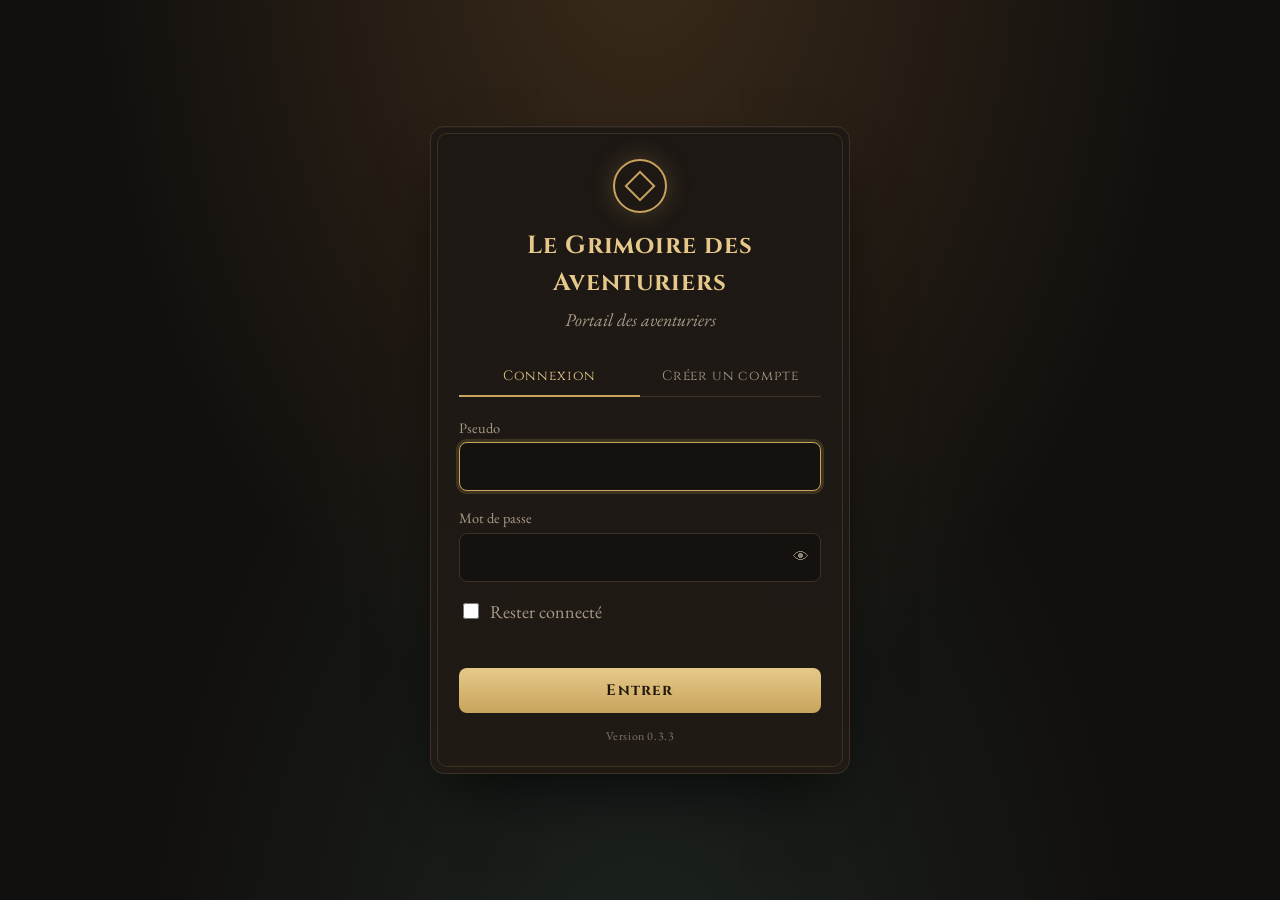
==== index.html @ 674acbd1 "Version 0.3.3 : fiche en deux colonnes (état à gauche, compétences en premier) - Colonne de gauche d" ====
<!doctype html>
<html lang="fr">
<head>
  <meta charset="utf-8">
  <meta name="viewport" content="width=device-width, initial-scale=1">
  <title>Grimoire des Aventuriers</title>
  <link rel="preconnect" href="https://fonts.googleapis.com">
  <link rel="preconnect" href="https://fonts.gstatic.com" crossorigin>
  <link href="https://fonts.googleapis.com/css2?family=Cinzel:wght@500;700&family=EB+Garamond:ital,wght@0,400;0,600;1,400&display=swap" rel="stylesheet">
  <!-- VERSION (?v=…) : à changer partout dans ce fichier à chaque mise à jour
       (Ctrl+H « Remplacer tout ») pour forcer les navigateurs à recharger. -->
  <link rel="stylesheet" href="css/base.css?v=0.3.3">
  <link rel="stylesheet" href="css/accueil.css?v=0.3.3">
  <link rel="stylesheet" href="css/espace.css?v=0.3.3">
  <link rel="stylesheet" href="css/jdr.css?v=0.3.3">
  <link rel="stylesheet" href="css/donnees-rp.css?v=0.3.3">
  <link rel="stylesheet" href="css/fiche.css?v=0.3.3">
  <link rel="stylesheet" href="css/portrait.css?v=0.3.3">
</head>
<body>
  <main class="scene">

    <!-- Chargement initial (vérifie si une session existe déjà) -->
    <section id="vue-chargement" class="carte carte--centre">
      <div class="sceau" aria-hidden="true"></div>
      <p class="doux">Ouverture du grimoire…</p>
    </section>

    <!-- Accueil : connexion / création de compte -->
    <section id="vue-accueil" class="carte" hidden>
      <header class="entete">
        <div class="sceau" aria-hidden="true"></div>
        <h1 id="titre-site">Le Grimoire</h1>
        <p class="sous-titre">Portail des aventuriers</p>
      </header>

      <div class="onglets" role="tablist">
        <button type="button" class="onglet actif" data-mode="connexion" role="tab" aria-selected="true">Connexion</button>
        <button type="button" class="onglet" data-mode="inscription" role="tab" aria-selected="false" id="onglet-inscription">Créer un compte</button>
      </div>

      <form id="form-auth" novalidate>
        <label class="champ">
          <span>Pseudo</span>
          <input id="pseudo" name="pseudo" type="text" autocomplete="username" maxlength="24" required spellcheck="false">
        </label>

        <label class="champ">
          <span>Mot de passe</span>
          <span class="avec-bouton">
            <input id="mdp" name="mdp" type="password" autocomplete="current-password" required>
            <button type="button" class="voir" id="voir-mdp" aria-label="Afficher le mot de passe">👁</button>
          </span>
        </label>

        <label class="champ" id="ligne-confirm" hidden>
          <span>Confirmer le mot de passe</span>
          <input id="mdp2" name="mdp2" type="password" autocomplete="new-password">
        </label>

        <fieldset class="champ" id="ligne-role" hidden>
          <legend>Je suis</legend>
          <div class="bascule">
            <label><input type="radio" name="role" value="Joueur" checked><span>Joueur</span></label>
            <label><input type="radio" name="role" value="MJ"><span>Maître du jeu</span></label>
          </div>
        </fieldset>

        <label class="case">
          <input id="rester" type="checkbox">
          <span>Rester connecté</span>
        </label>

        <p id="message" class="message" role="alert" aria-live="polite"></p>

        <button type="submit" class="bouton" id="bouton-envoyer">Entrer</button>
      </form>

      <p id="note-demo" class="note-demo" hidden>
        Mode démo : les comptes sont enregistrés seulement dans ce navigateur.
        Renseigne <code>API_URL</code> dans <code>config.js</code> pour utiliser le Google Sheet.
      </p>
      <p id="version-site" class="version-site"></p>
    </section>

    <!-- Espace personnel (à développer ensemble) -->
    <section id="vue-espace" class="carte carte--large" hidden>
      <header class="entete">
        <div class="sceau" aria-hidden="true"></div>
        <p class="sous-titre">Bienvenue,</p>
        <h1 id="nom-joueur">…</h1>
        <span id="badge-role" class="badge">Joueur</span>
      </header>
      <!-- Espace joueur : ses personnages -->
      <div id="zone-joueur" hidden>
        <div class="titre-section">
          <h2>Mes personnages</h2>
        </div>
        <ul id="liste-mes-persos" class="liste-jdr"></ul>
        <p id="etat-mes-persos" class="doux centre etat" hidden></p>

        <!-- Fiches des autres joueurs de ses JDR (lecture seule) -->
        <div id="zone-compagnons" hidden>
          <div class="titre-section">
            <h2>Compagnons d'aventure</h2>
          </div>
          <p class="doux note-compagnons">Les fiches des autres joueurs de tes JDR, en lecture seule.</p>
          <ul id="liste-compagnons" class="liste-jdr"></ul>
        </div>
      </div>

      <!-- Espace MJ : ses JDR -->
      <div id="zone-mj" hidden>
        <div class="titre-section">
          <h2>Mes JDR</h2>
          <button type="button" class="bouton-petit" id="bouton-nouveau-jdr">+ Créer un JDR</button>
        </div>

        <form id="form-jdr" class="form-jdr" hidden novalidate>
          <label class="champ">
            <span>Nom du JDR</span>
            <input id="jdr-nom" type="text" maxlength="60" required>
          </label>
          <label class="champ">
            <span>Description <em>(facultatif)</em></span>
            <textarea id="jdr-desc" rows="3" maxlength="300" placeholder="Univers, ambiance, système de jeu…"></textarea>
          </label>
          <p id="message-jdr" class="message" role="alert" aria-live="polite"></p>
          <div class="boutons">
            <button type="button" class="bouton bouton--secondaire" id="annuler-jdr">Annuler</button>
            <button type="submit" class="bouton" id="creer-jdr">Créer</button>
          </div>
        </form>

        <ul id="liste-jdr" class="liste-jdr"></ul>
        <p id="etat-jdr" class="doux centre etat" hidden></p>
      </div>

      <button type="button" class="bouton bouton--secondaire" id="bouton-deconnexion">Se déconnecter</button>
    </section>

    <!-- Page d'un JDR (MJ) -->
    <section id="vue-jdr" class="carte carte--large" hidden>
      <a href="#" class="retour">← Mes JDR</a>
      <header class="entete">
        <p class="sous-titre">Jeu de rôle</p>
        <h1 id="jdr-titre">…</h1>
        <p id="jdr-texte" class="doux jdr-texte"></p>
      </header>

      <p id="etat-jdr-page" class="doux centre etat" hidden></p>

      <nav id="menu-jdr" class="menu-jdr" aria-label="Menu du JDR">
        <button type="button" class="tuile" data-panneau="type" aria-expanded="false">
          <strong>Type de fiche perso</strong><small id="info-type">—</small>
        </button>
        <button type="button" class="tuile" data-panneau="rp" aria-expanded="false">
          <strong>Données du RP</strong><small id="info-rp">Métaux, raretés, armes, armures</small>
        </button>
        <button type="button" class="tuile" data-panneau="persos" aria-expanded="false">
          <strong>Voir les personnages</strong><small id="info-persos">—</small>
        </button>
        <button type="button" class="tuile" data-panneau="pj" aria-expanded="false">
          <strong>Ajouter un personnage joueur</strong><small>Relié au compte d'un joueur</small>
        </button>
        <button type="button" class="tuile" data-panneau="pnj" aria-expanded="false">
          <strong>Ajouter un PNJ</strong><small>Géré par le MJ</small>
        </button>
        <button type="button" class="tuile tuile--danger" data-panneau="suppr" aria-expanded="false">
          <strong>Supprimer un personnage</strong><small>Suppression définitive</small>
        </button>
      </nav>

      <div id="panneau" class="panneau" hidden></div>
    </section>

    <!-- Fiche d'un personnage (MJ du JDR ou joueur du personnage) -->
    <section id="vue-fiche" class="vue-fiche" hidden>
      <div class="barre-fiche">
        <a href="#" class="retour" id="retour-fiche">← Retour</a>
        <aside id="portrait-fiche" class="portrait-fiche" aria-label="Image du personnage" hidden></aside>
        <span id="etat-sauvegarde" class="etat-sauvegarde" aria-live="polite"></span>
        <aside id="reussite-fiche" class="reussite-fiche" aria-live="polite" hidden></aside>
      </div>
      <p id="infos-fiche" class="doux infos-fiche"></p>
      <p id="message-fiche" class="doux centre etat" hidden></p>
      <div id="cadre-fiche"></div>
      <input type="file" id="choix-image" accept="image/*" hidden>
      <div id="visionneuse" class="visionneuse" role="dialog" aria-label="Image en grand" hidden></div>
    </section>

  </main>

  <!-- Réglages (les seuls fichiers à modifier pour configurer le site) -->
  <script src="config.js?v=0.3.3"></script>
  <script src="fiches.js?v=0.3.3"></script>
  <!-- État partagé et outils -->
  <script src="js/etat.js?v=0.3.3"></script>
  <script src="js/outils/dom.js?v=0.3.3"></script>
  <script src="js/outils/chiffrement.js?v=0.3.3"></script>
  <script src="js/outils/stockage.js?v=0.3.3"></script>
  <script src="js/regles.js?v=0.3.3"></script>
  <!-- Serveur (Google Sheet via Apps Script, ou mode démo) -->
  <script src="js/serveur/api.js?v=0.3.3"></script>
  <script src="js/serveur/demo.js?v=0.3.3"></script>
  <!-- Données du RP -->
  <script src="js/donnees-rp/modele.js?v=0.3.3"></script>
  <script src="js/donnees-rp/onglets.js?v=0.3.3"></script>
  <!-- Vues -->
  <script src="js/navigation.js?v=0.3.3"></script>
  <script src="js/vues/accueil.js?v=0.3.3"></script>
  <script src="js/vues/espace.js?v=0.3.3"></script>
  <script src="js/vues/espace-joueur.js?v=0.3.3"></script>
  <script src="js/vues/espace-mj.js?v=0.3.3"></script>
  <!-- Page d'un JDR -->
  <script src="js/vues/jdr/page.js?v=0.3.3"></script>
  <script src="js/vues/jdr/panneaux.js?v=0.3.3"></script>
  <script src="js/vues/jdr/panneau-type.js?v=0.3.3"></script>
  <script src="js/vues/jdr/panneau-donnees-rp.js?v=0.3.3"></script>
  <script src="js/vues/jdr/panneau-persos.js?v=0.3.3"></script>
  <script src="js/vues/jdr/panneau-ajout.js?v=0.3.3"></script>
  <!-- Fiche d'un personnage -->
  <script src="js/vues/fiche/ouverture.js?v=0.3.3"></script>
  <script src="js/vues/fiche/reussite.js?v=0.3.3"></script>
  <script src="js/vues/fiche/sauvegarde.js?v=0.3.3"></script>
  <script src="js/vues/fiche/echanges.js?v=0.3.3"></script>
  <script src="js/vues/fiche/actualisation.js?v=0.3.3"></script>
  <script src="js/vues/fiche/portrait.js?v=0.3.3"></script>
  <!-- Démarrage : toujours en dernier -->
  <script src="js/demarrage.js?v=0.3.3"></script>
</body>
</html>
---- css/base.css ----
/* ─────────────────────────────────────────────────────────────
   Base : couleurs, mise en page, cartes, champs, boutons communs
   Chargé en premier ; les autres fichiers ne font que compléter.
   ───────────────────────────────────────────────────────────── */

:root {
  --fond: #12100e;
  --fond-2: #1d1814;
  --carte: #201a15;
  --bord: #3d3127;
  --or: #c9a45c;
  --or-clair: #e6c98a;
  --texte: #ece2cf;
  --doux: #a89a88;
  --erreur: #e58a6f;
  --ok: #9cc78a;
  --rayon: 14px;
}

* { box-sizing: border-box; }

html, body { margin: 0; min-height: 100%; }

body {
  background:
    radial-gradient(ellipse at 50% -10%, #3a2a1a 0%, transparent 60%),
    radial-gradient(ellipse at 50% 120%, #1c2420 0%, transparent 55%),
    var(--fond);
  color: var(--texte);
  font-family: "EB Garamond", Georgia, serif;
  font-size: 18px;
  line-height: 1.5;
}

[hidden] { display: none !important; }

.scene {
  min-height: 100vh;
  display: grid;
  place-items: center;
  padding: 32px 16px;
}

.carte {
  width: 100%;
  max-width: 420px;
  background: linear-gradient(180deg, var(--fond-2), var(--carte));
  border: 1px solid var(--bord);
  border-radius: var(--rayon);
  padding: 32px 28px 28px;
  box-shadow: 0 30px 60px -20px rgba(0,0,0,.7), inset 0 1px 0 rgba(255,255,255,.04);
  position: relative;
  animation: apparition .45s ease-out;
}
.carte::before {               /* fin liseré doré intérieur */
  content: "";
  position: absolute; inset: 6px;
  border: 1px solid rgba(201,164,92,.18);
  border-radius: calc(var(--rayon) - 4px);
  pointer-events: none;
}
.carte--centre { text-align: center; }

@keyframes apparition { from { opacity: 0; transform: translateY(8px); } to { opacity: 1; transform: none; } }

.entete { text-align: center; margin-bottom: 24px; }

.sceau {
  width: 54px; height: 54px; margin: 0 auto 14px;
  border-radius: 50%;
  border: 2px solid var(--or);
  position: relative;
  box-shadow: 0 0 24px rgba(201,164,92,.25);
}
.sceau::after {                /* losange central */
  content: "";
  position: absolute; inset: 14px;
  border: 2px solid var(--or);
  transform: rotate(45deg);
}

h1 {
  font-family: "Cinzel", serif;
  font-weight: 700;
  font-size: 1.55rem;
  letter-spacing: .04em;
  margin: 0;
  color: var(--or-clair);
}
.sous-titre {
  margin: 4px 0 0;
  font-style: italic;
  color: var(--doux);
}

.champ { display: block; margin-bottom: 16px; }
.champ > span:first-child {
  display: block;
  font-size: .9rem;
  color: var(--doux);
  margin-bottom: 4px;
}

input[type="text"], input[type="password"], input[type="number"], textarea, select {
  width: 100%;
  background: #15110e;
  border: 1px solid var(--bord);
  border-radius: 8px;
  color: var(--texte);
  font: inherit;
  padding: 10px 12px;
  transition: border-color .15s, box-shadow .15s;
}
textarea { resize: vertical; min-height: 70px; }
input:focus, textarea:focus {
  outline: none;
  border-color: var(--or);
  box-shadow: 0 0 0 3px rgba(201,164,92,.18);
}

.message {
  min-height: 1.5em;
  margin: 6px 0 12px;
  font-size: .95rem;
  text-align: center;
}
.message.erreur { color: var(--erreur); }
.message.ok { color: var(--ok); }

.bouton {
  width: 100%;
  background: linear-gradient(180deg, var(--or-clair), var(--or));
  color: #22180c;
  border: 0;
  border-radius: 8px;
  font-family: "Cinzel", serif;
  font-weight: 700;
  font-size: .95rem;
  letter-spacing: .08em;
  padding: 12px;
  cursor: pointer;
  transition: filter .15s, transform .05s;
}
.bouton:hover { filter: brightness(1.07); }
.bouton:active { transform: translateY(1px); }
.bouton:disabled { filter: grayscale(.6) brightness(.8); cursor: wait; }
.bouton--secondaire {
  background: none;
  color: var(--or-clair);
  border: 1px solid var(--or);
  margin-top: 20px;
}

.badge {
  display: inline-block;
  margin-top: 10px;
  font-family: "Cinzel", serif;
  font-size: .72rem;
  letter-spacing: .12em;
  text-transform: uppercase;
  padding: 3px 12px;
  border-radius: 999px;
  border: 1px solid var(--bord);
  color: var(--doux);
}
.badge.mj { border-color: var(--or); color: var(--or-clair); background: rgba(201,164,92,.1); }

h2 {
  font-family: "Cinzel", serif;
  font-size: 1.05rem;
  letter-spacing: .05em;
  color: var(--or-clair);
  margin: 0;
}

.bouton-petit {
  background: none;
  border: 1px solid var(--or);
  color: var(--or-clair);
  border-radius: 999px;
  padding: 5px 14px;
  font-family: "Cinzel", serif;
  font-size: .78rem;
  letter-spacing: .05em;
  cursor: pointer;
}
.bouton-petit:hover { background: rgba(201,164,92,.12); }
.bouton-petit[hidden] { display: none; }

.champ em { opacity: .75; }
.boutons { display: grid; grid-template-columns: 1fr 1fr; gap: 10px; }
.boutons .bouton--secondaire { margin-top: 0; }

.etat { font-style: italic; margin: 8px 0; }

.retour {
  display: inline-block;
  color: var(--doux);
  text-decoration: none;
  font-size: .95rem;
  margin-bottom: 6px;
}
.retour:hover { color: var(--or-clair); }

select { appearance: none; cursor: pointer;
  background-image: linear-gradient(45deg, transparent 50%, var(--or) 50%), linear-gradient(135deg, var(--or) 50%, transparent 50%);
  background-position: calc(100% - 18px) 55%, calc(100% - 13px) 55%;
  background-size: 5px 5px; background-repeat: no-repeat;
  padding-right: 36px;
}
select:disabled { opacity: .6; cursor: default; }
option { background: #15110e; color: var(--texte); }

.message.attente { color: var(--or-clair); }

.doux { color: var(--doux); }
.centre { text-align: center; }

code { font-size: .85em; color: var(--or-clair); }

@media (max-width: 420px) {
  .carte { padding: 26px 18px 22px; }
}
---- css/accueil.css ----
/* ─────────────────────────────────────────────────────────────
   Accueil : onglets Connexion / Créer un compte, formulaire
   ───────────────────────────────────────────────────────────── */

.onglets {
  display: grid;
  grid-template-columns: 1fr 1fr;
  border-bottom: 1px solid var(--bord);
  margin-bottom: 20px;
}
.onglet {
  background: none;
  border: 0;
  border-bottom: 2px solid transparent;
  color: var(--doux);
  font-family: "Cinzel", serif;
  font-size: .85rem;
  letter-spacing: .06em;
  padding: 10px 4px;
  cursor: pointer;
  margin-bottom: -1px;
}
.onglet:hover { color: var(--texte); }
.onglet.actif { color: var(--or-clair); border-bottom-color: var(--or); }
.onglets.seul { grid-template-columns: 1fr; }

fieldset.champ { border: 0; padding: 0; margin: 0 0 16px; min-width: 0; }
fieldset.champ legend {
  font-size: .9rem;
  color: var(--doux);
  margin-bottom: 4px;
  padding: 0;
}
.bascule {
  display: grid;
  grid-template-columns: 1fr 1fr;
  border: 1px solid var(--bord);
  border-radius: 8px;
  overflow: hidden;
  background: #15110e;
}
.bascule label { position: relative; cursor: pointer; }
.bascule input { position: absolute; opacity: 0; pointer-events: none; }
.bascule span {
  display: block;
  text-align: center;
  padding: 9px 6px;
  font-family: "Cinzel", serif;
  font-size: .82rem;
  letter-spacing: .05em;
  color: var(--doux);
  transition: background .15s, color .15s;
}
.bascule label + label span { border-left: 1px solid var(--bord); }
.bascule label:hover span { color: var(--texte); }
.bascule input:checked + span { background: rgba(201,164,92,.16); color: var(--or-clair); }
.bascule input:focus-visible + span { box-shadow: inset 0 0 0 2px var(--or); }

.avec-bouton { position: relative; display: block; }
.avec-bouton input { padding-right: 44px; }
.voir {
  position: absolute; right: 6px; top: 50%; transform: translateY(-50%);
  background: none; border: 0; cursor: pointer;
  font-size: 1rem; opacity: .55; padding: 6px;
  color: var(--texte);
}
.voir:hover, .voir.actif { opacity: 1; }

.case {
  display: flex; align-items: center; gap: 8px;
  color: var(--doux);
  margin: 4px 0 8px;
  cursor: pointer;
  user-select: none;
}
.case input { accent-color: var(--or); width: 16px; height: 16px; }

.note-demo {
  margin: 20px 0 0;
  font-size: .82rem;
  color: var(--doux);
  text-align: center;
  border-top: 1px dashed var(--bord);
  padding-top: 14px;
}

/* Numéro de version, discret sous la carte d'accueil */
.version-site { margin: 14px 0 0; text-align: center; font-size: .75rem; color: var(--doux); opacity: .7; letter-spacing: .05em; }
---- css/espace.css ----
/* ─────────────────────────────────────────────────────────────
   Espace perso : listes « Mes JDR » et « Mes personnages »
   ───────────────────────────────────────────────────────────── */

.carte--large { max-width: 600px; }

.titre-section {
  display: flex; align-items: center; justify-content: space-between;
  flex-wrap: wrap; gap: 10px;
  border-top: 1px solid var(--bord);
  padding-top: 20px;
  margin: 4px 0 14px;
}

.form-jdr {
  background: #17130f;
  border: 1px solid var(--bord);
  border-radius: 10px;
  padding: 16px;
  margin-bottom: 16px;
}

.liste-jdr { list-style: none; margin: 0; padding: 0; display: grid; gap: 10px; }
.jdr {
  border: 1px solid var(--bord);
  border-left: 3px solid var(--or);
  border-radius: 8px;
  padding: 12px 14px;
  background: rgba(255,255,255,.015);
  animation: apparition .3s ease-out;
}
.jdr h3 {
  font-family: "Cinzel", serif;
  font-size: .98rem;
  margin: 0 0 2px;
  color: var(--texte);
  overflow-wrap: anywhere;
}
.jdr p { margin: 0; color: var(--doux); font-size: .95rem; white-space: pre-line; overflow-wrap: anywhere; }
.jdr .date { font-size: .8rem; opacity: .75; margin-top: 6px; }

a.jdr {
  display: block;
  color: inherit;
  text-decoration: none;
  transition: border-color .15s, background .15s, transform .1s;
}
a.jdr:hover { background: rgba(201,164,92,.07); border-color: var(--or); }
a.jdr:active { transform: translateY(1px); }
a.jdr:focus-visible { outline: 2px solid var(--or); outline-offset: 2px; }

/* Compagnons d'aventure (fiches des autres joueurs) */
#zone-compagnons { margin-top: 24px; }
.note-compagnons { margin: -6px 0 12px; font-size: .92rem; font-style: italic; }
a.jdr.compagnon { border-left-color: var(--bord); }
---- css/jdr.css ----
/* ─────────────────────────────────────────────────────────────
   Page d'un JDR : menu en tuiles, panneaux, personnages
   ───────────────────────────────────────────────────────────── */

.jdr-texte { margin: 8px 0 0; white-space: pre-line; overflow-wrap: anywhere; }

.menu-jdr {
  display: grid;
  grid-template-columns: 1fr 1fr;
  gap: 10px;
  border-top: 1px solid var(--bord);
  padding-top: 20px;
}
.tuile {
  text-align: left;
  background: #17130f;
  border: 1px solid var(--bord);
  border-radius: 10px;
  padding: 12px 14px;
  color: var(--texte);
  font: inherit;
  cursor: pointer;
  transition: border-color .15s, background .15s;
}
.tuile strong {
  display: block;
  font-family: "Cinzel", serif;
  font-size: .86rem;
  letter-spacing: .03em;
  color: var(--or-clair);
  margin-bottom: 2px;
}
.tuile small { display: block; color: var(--doux); font-size: .88rem; }
.tuile:hover { border-color: var(--or); }
.tuile.active { border-color: var(--or); background: rgba(201,164,92,.12); }
.tuile:disabled { opacity: .5; cursor: default; }
.tuile--danger strong { color: var(--erreur); }
.tuile--danger:hover, .tuile--danger.active { border-color: var(--erreur); background: rgba(229,138,111,.08); }

.panneau {
  margin-top: 16px;
  background: #17130f;
  border: 1px solid var(--bord);
  border-radius: 10px;
  padding: 16px;
  animation: apparition .25s ease-out;
}
.panneau > h2 { margin-bottom: 14px; }
.panneau .bouton { margin-top: 4px; }

.groupe + .groupe { margin-top: 16px; }
.groupe h3 {
  font-family: "Cinzel", serif;
  font-size: .8rem;
  letter-spacing: .1em;
  text-transform: uppercase;
  color: var(--doux);
  margin: 0 0 8px;
}
.liste-persos { list-style: none; margin: 0; padding: 0; display: grid; gap: 8px; }
.perso {
  display: flex; align-items: center; justify-content: space-between; gap: 12px;
  border: 1px solid var(--bord);
  border-radius: 8px;
  padding: 10px 12px;
}
.perso-txt { min-width: 0; }
.perso strong { display: block; overflow-wrap: anywhere; }
.perso small { color: var(--doux); }
.perso p { margin: 4px 0 0; color: var(--doux); font-size: .92rem; white-space: pre-line; overflow-wrap: anywhere; }

.bouton-suppr {
  flex-shrink: 0;
  background: none;
  border: 1px solid var(--bord);
  color: var(--erreur);
  border-radius: 999px;
  padding: 5px 12px;
  font: inherit;
  font-size: .85rem;
  cursor: pointer;
  transition: background .15s, border-color .15s;
}
.bouton-suppr:hover { border-color: var(--erreur); }
.bouton-suppr.arme { background: var(--erreur); border-color: var(--erreur); color: #22180c; font-weight: 600; }

.choix-fiches { display: grid; gap: 8px; }
.choix-fiche {
  display: flex; gap: 10px; align-items: flex-start;
  border: 1px solid var(--bord);
  border-radius: 8px;
  padding: 10px 12px;
  cursor: pointer;
}
.choix-fiche:hover { border-color: var(--or); }
.choix-fiche:has(input:checked) { border-color: var(--or); background: rgba(201,164,92,.1); }
.choix-fiche input { accent-color: var(--or); margin-top: 5px; }
.choix-fiche strong { display: block; }
.choix-fiche small { color: var(--doux); }

@media (max-width: 520px) {
  .menu-jdr { grid-template-columns: 1fr; }
}

/* Bouton « Fiche » dans la liste des personnages */
.bouton-fiche {
  flex-shrink: 0;
  border: 1px solid var(--or);
  color: var(--or-clair);
  border-radius: 999px;
  padding: 5px 14px;
  font-size: .85rem;
  text-decoration: none;
  transition: background .15s;
}
.bouton-fiche:hover { background: rgba(201,164,92,.12); }
.perso small.vierge { font-style: italic; opacity: .8; }
---- css/donnees-rp.css ----
/* ─────────────────────────────────────────────────────────────
   Panneau « Données du RP » : éditeur des listes du MJ
   ───────────────────────────────────────────────────────────── */

.panneau:has(.univers) { padding: 16px 12px; }
.note-rp { margin: -6px 0 12px; font-size: .92rem; font-style: italic; }
.sous-onglets {
  display: flex; flex-wrap: wrap; gap: 6px;
  margin-bottom: 14px;
}
.sous-onglet {
  background: none;
  border: 1px solid var(--bord);
  border-radius: 999px;
  color: var(--doux);
  font: inherit;
  font-size: .88rem;
  padding: 4px 12px;
  cursor: pointer;
}
.sous-onglet:hover { color: var(--texte); border-color: var(--or); }
.sous-onglet.actif { color: #22180c; background: var(--or); border-color: var(--or); font-weight: 600; }
.liste-rp { display: grid; gap: 10px; margin-bottom: 12px; }
.carte-rp {
  position: relative;
  border: 1px solid var(--bord);
  border-radius: 8px;
  padding: 12px 40px 12px 12px;
  background: rgba(255,255,255,.015);
}
.champs-rp {
  display: grid;
  grid-template-columns: repeat(auto-fill, minmax(140px, 1fr));
  gap: 10px;
}
.champ-rp { display: grid; gap: 3px; min-width: 0; }
.champ-rp.champ-large, .pieces-rp { grid-column: 1 / -1; }
.label-rp { font-size: .78rem; color: var(--doux); letter-spacing: .02em; }
.champ-rp input, .champ-rp select, .champ-rp textarea, .pieces-rp input {
  padding: 6px 9px;
  font-size: .95rem;
}
.champ-rp textarea { min-height: 52px; }
.case-rp { display: flex; align-items: center; gap: 8px; align-self: end; padding-bottom: 6px; cursor: pointer; color: var(--doux); }
.case-rp input { accent-color: var(--or); width: 16px; height: 16px; }
.grille-pieces {
  display: grid;
  grid-template-columns: repeat(auto-fill, minmax(110px, 1fr));
  gap: 8px;
  margin-top: 3px;
}
.grille-pieces label { display: grid; gap: 2px; font-size: .88rem; }
.forme-rp { grid-column: 1 / -1; border-top: 1px dashed var(--bord); padding-top: 8px; }
.forme-rp > .case-rp { padding-bottom: 0; }
.sous-forme { margin-top: 8px; padding-left: 12px; border-left: 2px solid var(--bord); }
.sous-forme[hidden] { display: none; }
.resume-rp { margin: 10px 0 0; font-size: .9rem; color: var(--or-clair); }
.retirer-rp {
  position: absolute; top: 8px; right: 8px;
  background: none; border: 0; cursor: pointer;
  color: var(--doux); font-size: 1rem; padding: 4px 6px; border-radius: 6px;
}
.retirer-rp:hover { color: var(--erreur); background: rgba(229,138,111,.1); }
.pied-rp {
  position: sticky; bottom: 0;
  display: grid; grid-template-columns: 1fr 1fr; gap: 10px;
  padding-top: 10px;
  background: linear-gradient(transparent, #17130f 30%);
}
.pied-rp .bouton--secondaire { margin-top: 0; }
.pied-rp .message { grid-column: 1 / -1; margin: 0; }

.grille-pieces .case-rp { display: flex; align-self: auto; padding: 4px 0; color: var(--texte); }
---- css/fiche.css ----
/* ─────────────────────────────────────────────────────────────
   Page fiche : barre du haut, cadre de la fiche, cadre « Réussite »
   ───────────────────────────────────────────────────────────── */

.vue-fiche {
  width: 100%;
  max-width: 820px;
  align-self: start;
  animation: apparition .3s ease-out;
}
/* Grand écran : la fiche a sa colonne « état » à gauche (1064 px en tout) ;
   une place de 170 px est gardée à droite pour le cadre Réussite. */
@media (min-width: 1280px) {
  .vue-fiche { max-width: 1234px; padding-right: 170px; box-sizing: border-box; }
}
.barre-fiche {
  display: flex; align-items: center; justify-content: space-between; gap: 12px;
  position: sticky; top: 0; z-index: 2;
  padding: 10px 4px;
  background: linear-gradient(var(--fond) 70%, transparent);
}
.barre-fiche .retour { margin: 0; }
.etat-sauvegarde { font-size: .9rem; color: var(--doux); }
.etat-sauvegarde.ok { color: var(--ok); }
.etat-sauvegarde.erreur { color: var(--erreur); }
.infos-fiche { margin: 0 4px 4px; font-style: italic; }
#cadre-fiche iframe {
  display: block;
  width: 100%;
  min-height: 400px;
  border: 0;
  background: transparent;
}

/* Réussite des d6 — toujours visible.
   PC : dans la marge libre à droite de la fiche, en haut.
   Téléphone / écran étroit : bandeau en haut, dans la barre collante. */
.reussite-fiche {
  position: fixed; z-index: 6;
  top: 64px;
  left: min(calc(50% + 467px), calc(100% - 150px - 8px));   /* dans la place gardée à droite : jamais par-dessus la fiche */
  max-height: calc(100vh - 80px); overflow-y: auto;
  width: 150px;
  text-align: center;
  background: linear-gradient(180deg, var(--fond-2), var(--carte));
  border: 1px solid var(--or);
  border-radius: 12px;
  padding: 12px 10px;
  box-shadow: 0 14px 30px -12px rgba(0,0,0,.7);
}
.reussite-fiche .titre { font-family: "Cinzel", serif; font-size: .72rem; letter-spacing: .12em; text-transform: uppercase; color: var(--doux); }
.reussite-fiche .valeur { font-family: "Cinzel", serif; font-size: 2.3rem; font-weight: 700; line-height: 1.1; color: var(--or-clair); }
.reussite-fiche .valeur.mieux { color: var(--ok); }
.reussite-fiche .valeur.pire { color: var(--erreur); }
.reussite-fiche .fatigue { margin-top: 4px; font-size: .78rem; font-weight: 600; color: var(--erreur); }
.reussite-fiche .sous { font-size: .78rem; color: var(--doux); }
.reussite-fiche .effet { margin-top: 6px; font-size: .78rem; font-weight: 600; color: #e0b24a; }
.reussite-fiche .dons { margin-top: 6px; font-size: .78rem; font-weight: 600; color: var(--ok); }
.reussite-fiche .faces { display: grid; grid-template-columns: repeat(6, 1fr); gap: 3px; margin: 8px 0 6px; }
.reussite-fiche .face {
  aspect-ratio: 1; display: flex; align-items: center; justify-content: center; min-width: 0;
  font-size: .68rem; font-weight: 600; border: 1px solid var(--bord); border-radius: 4px; color: var(--doux);
}
.reussite-fiche .face.ok { background: var(--ok); border-color: var(--ok); color: #1d1814; }
.reussite-fiche .chance { font-size: .9rem; color: var(--doux); }
.reussite-fiche .chance b { color: var(--texte); font-size: 1.05rem; }
/* Jet du sort en préparation (gestionnaire de mana de la fiche) */
.reussite-fiche .sort { margin-top: 8px; padding-top: 7px; border-top: 1px dashed var(--bord); }
.reussite-fiche .sort .titre { font-size: .62rem; }
.reussite-fiche .sort .jet { font-size: 1.2rem; font-weight: 700; color: #7fb0ee; line-height: 1.2; overflow-wrap: anywhere; }
.reussite-fiche .sort .mult { font-size: .7rem; font-weight: 600; color: var(--doux); }
.reussite-fiche .sort .stats { display: flex; justify-content: space-between; gap: 4px; margin-top: 4px; font-variant-numeric: tabular-nums; }
.reussite-fiche .sort .stats span { display: flex; flex-direction: column; min-width: 0; }
.reussite-fiche .sort .stats small { font-size: .6rem; color: var(--doux); text-transform: uppercase; letter-spacing: .04em; }
.reussite-fiche .sort .stats b { font-size: .82rem; overflow-wrap: anywhere; }
.reussite-fiche .sort .stats .moy b { color: #7fb0ee; }

@media (max-width: 1279px) {
  .barre-fiche { flex-wrap: wrap; row-gap: 6px; background: var(--fond); box-shadow: 0 8px 14px -10px rgba(0,0,0,.8); }
  .reussite-fiche {
    position: static; order: 3; flex-basis: 100%;
    width: auto; box-shadow: none; border-radius: 10px;
    display: flex; flex-wrap: wrap; align-items: center; justify-content: center; column-gap: 12px; row-gap: 2px;
    padding: 6px 12px;
  }
  .reussite-fiche .valeur { font-size: 1.5rem; }
  .reussite-fiche .sous.neutre, .reussite-fiche .faces { display: none; }
  .reussite-fiche .effet, .reussite-fiche .fatigue, .reussite-fiche .dons { margin-top: 0; }
  .reussite-fiche { position: relative; top: auto; left: auto; z-index: 6; max-height: none; overflow: visible; }
  /* Le jet du sort flotte sous la barre, par-dessus la fiche : la barre garde sa hauteur, la fiche ne bouge pas */
  .reussite-fiche .sort {
    position: absolute; top: calc(100% + 4px); left: 0; right: 0; margin: 0; padding: 6px 12px;
    background: linear-gradient(180deg, var(--fond-2), var(--carte)); border: 1px solid #7fb0ee; border-radius: 10px;
    box-shadow: 0 14px 30px -12px rgba(0,0,0,.8);
    display: flex; flex-wrap: wrap; align-items: baseline; justify-content: center; column-gap: 10px;
  }
  .reussite-fiche .sort .jet { font-size: 1.05rem; }
  .reussite-fiche .sort .stats { margin-top: 0; gap: 10px; }
  .reussite-fiche .sort .stats span { flex-direction: row; gap: 4px; align-items: baseline; }
}

/* Fiche d'un autre joueur (lecture seule) */
.etat-sauvegarde.lecture { color: var(--doux); font-style: italic; }
---- css/portrait.css ----
/* Image du personnage, sans jamais décaler la fiche.
   Grand écran (≥ 1280 px) : c'est la fiche qui l'affiche en haut de sa colonne de gauche
   (fiches/nardin/js/affichage/portrait.js) ; ce cadre-ci est caché.
   Écran plus étroit : petite vignette ronde dans la barre du haut (un clic l'ouvre en grand). */
@media (min-width: 1280px) { .portrait-fiche { display: none !important; } }
.portrait-fiche {
  position: fixed; z-index: 6;
  top: 64px;
  right: calc(50% + 410px + 20px);
  width: min(260px, calc(50% - 438px));
  max-height: calc(100vh - 80px); overflow-y: auto;
  background: linear-gradient(180deg, var(--fond-2), var(--carte));
  border: 1px solid var(--or);
  border-radius: 12px;
  padding: 8px;
  box-shadow: 0 14px 30px -12px rgba(0,0,0,.7);
  text-align: center;
}
.portrait-fiche[hidden] { display: none; }

.portrait-image { display: block; width: 100%; padding: 0; border: 0; background: none; cursor: zoom-in; }
.portrait-image img {
  display: block; width: 100%; height: auto; max-height: calc(100vh - 170px);
  object-fit: contain; border-radius: 8px;
}
.portrait-ajout {
  width: 100%; aspect-ratio: 3 / 4;
  display: flex; flex-direction: column; align-items: center; justify-content: center; gap: 6px;
  background: rgba(201,164,92,.05); color: var(--doux); cursor: pointer;
  border: 1px dashed var(--or); border-radius: 8px;
  font: inherit; font-size: .85rem;
}
.portrait-ajout .plus { font-family: "Cinzel", serif; font-size: 2rem; line-height: 1; color: var(--or-clair); }
.portrait-ajout:hover { background: rgba(201,164,92,.12); color: var(--texte); }
.portrait-attente {
  width: 100%; aspect-ratio: 3 / 4; display: flex; align-items: center; justify-content: center;
  border-radius: 8px; background: rgba(255,255,255,.03); color: var(--doux); font-size: .8rem; font-style: italic;
}
.portrait-etat { margin: 6px 0 0; font-size: .75rem; color: var(--doux); }
.portrait-etat.erreur { color: var(--erreur); }
.portrait-boutons { display: flex; justify-content: center; gap: 12px; margin-top: 6px; }
.lien-image {
  background: none; border: 0; padding: 2px 0; cursor: pointer; font: inherit; font-size: .78rem;
  color: var(--doux); text-decoration: underline; text-underline-offset: 2px;
}
.lien-image:hover { color: var(--or-clair); }
.lien-image.danger:hover, .lien-image.danger[data-confirmer] { color: var(--erreur); }

/* Écran étroit : vignette dans la barre (même hauteur que le lien « Retour ») */
@media (max-width: 1279px) {
  .portrait-fiche {
    position: static; order: 1; margin-right: auto; width: auto; max-height: none; overflow: visible;
    padding: 0; border: 0; background: none; box-shadow: none;
    display: flex; align-items: center; gap: 8px;
    margin-block: -12px;   /* la vignette déborde un peu : la barre garde sa hauteur, la fiche ne bouge pas */
  }
  .portrait-image, .portrait-ajout, .portrait-attente {
    width: 34px; height: 34px; aspect-ratio: auto; border-radius: 50%; overflow: hidden; flex: none;
  }
  .portrait-image img { width: 34px; height: 34px; max-height: none; object-fit: cover; border-radius: 50%; border: 1px solid var(--or); }
  .portrait-ajout .texte, .portrait-attente, .portrait-boutons { display: none; }
  .portrait-attente { display: block; background: rgba(201,164,92,.15); animation: portrait-pulse 1.2s ease-in-out infinite; }
  .portrait-ajout .plus { font-size: 1.2rem; }
  .portrait-etat { margin: 0; white-space: nowrap; }
  .barre-fiche > .retour { order: 0; }
  .barre-fiche > .etat-sauvegarde { order: 2; }
}
@keyframes portrait-pulse { 50% { opacity: .4; } }

/* Visionneuse : l'image en grand par-dessus tout */
.visionneuse {
  position: fixed; inset: 0; z-index: 50;
  background: rgba(8,6,4,.86);
  display: flex; flex-direction: column; align-items: center; justify-content: center; gap: 12px;
  padding: 16px;
}
.visionneuse[hidden] { display: none; }
.visionneuse img { max-width: min(92vw, 1100px); max-height: 80vh; object-fit: contain; border-radius: 10px; box-shadow: 0 20px 50px rgba(0,0,0,.6); }
.visionneuse-bas { display: flex; flex-wrap: wrap; align-items: center; justify-content: center; gap: 8px 16px; }
.visionneuse-bas .nom { font-family: "Cinzel", serif; color: var(--or-clair); }
.visionneuse-bas .portrait-boutons { display: flex; margin: 0; }
.visionneuse .lien-image { font-size: .9rem; }
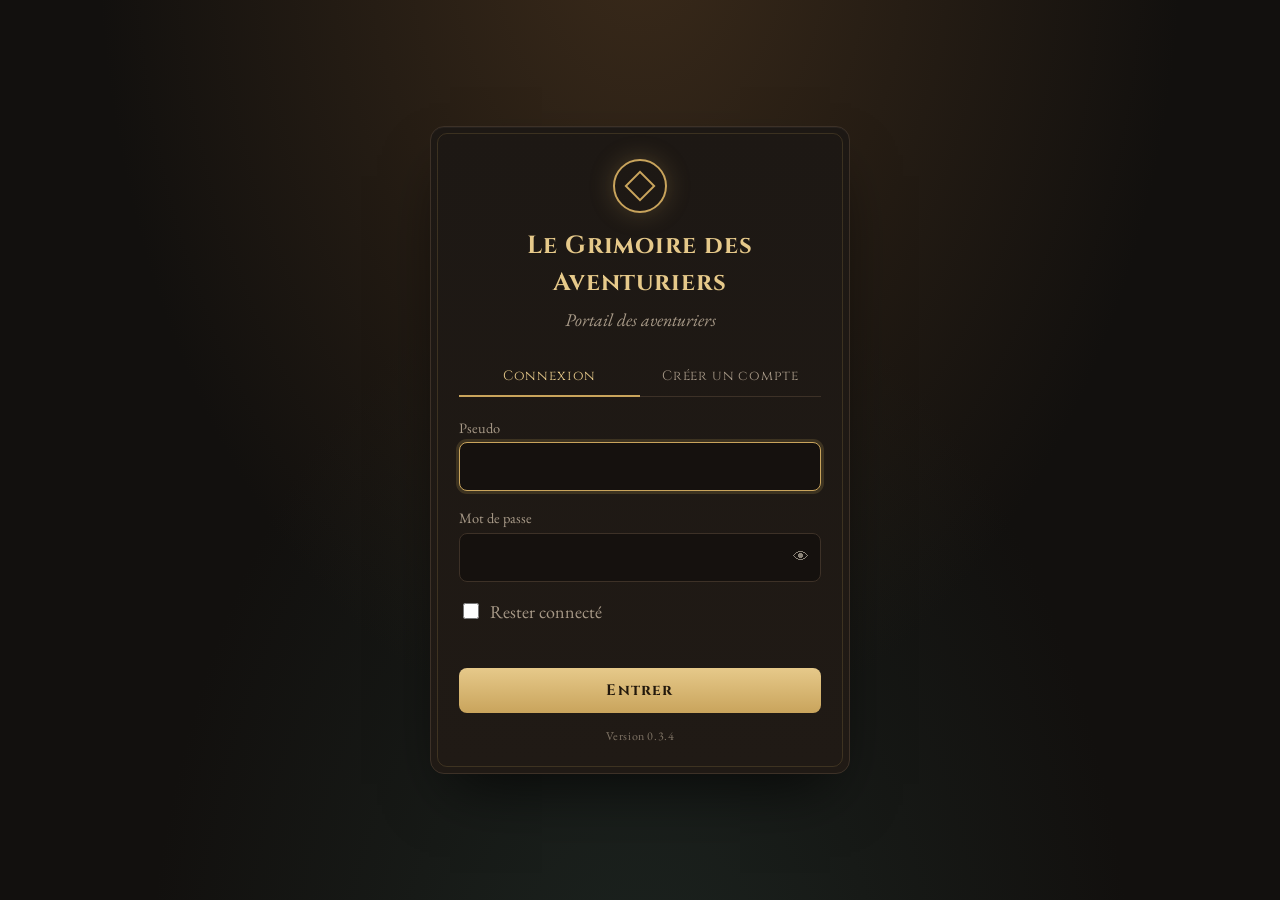
==== commit 1482eb35: "Version 0.3.4 : la colonne de gauche prend toute la place libre sur PC - Site et fiche seule : [état" ====
--- a/index.html
+++ b/index.html
@@ -9,13 +9,13 @@
   <link href="https://fonts.googleapis.com/css2?family=Cinzel:wght@500;700&family=EB+Garamond:ital,wght@0,400;0,600;1,400&display=swap" rel="stylesheet">
   <!-- VERSION (?v=…) : à changer partout dans ce fichier à chaque mise à jour
        (Ctrl+H « Remplacer tout ») pour forcer les navigateurs à recharger. -->
-  <link rel="stylesheet" href="css/base.css?v=0.3.3">
-  <link rel="stylesheet" href="css/accueil.css?v=0.3.3">
-  <link rel="stylesheet" href="css/espace.css?v=0.3.3">
-  <link rel="stylesheet" href="css/jdr.css?v=0.3.3">
-  <link rel="stylesheet" href="css/donnees-rp.css?v=0.3.3">
-  <link rel="stylesheet" href="css/fiche.css?v=0.3.3">
-  <link rel="stylesheet" href="css/portrait.css?v=0.3.3">
+  <link rel="stylesheet" href="css/base.css?v=0.3.4">
+  <link rel="stylesheet" href="css/accueil.css?v=0.3.4">
+  <link rel="stylesheet" href="css/espace.css?v=0.3.4">
+  <link rel="stylesheet" href="css/jdr.css?v=0.3.4">
+  <link rel="stylesheet" href="css/donnees-rp.css?v=0.3.4">
+  <link rel="stylesheet" href="css/fiche.css?v=0.3.4">
+  <link rel="stylesheet" href="css/portrait.css?v=0.3.4">
 </head>
 <body>
   <main class="scene">
@@ -192,41 +192,41 @@
   </main>
 
   <!-- Réglages (les seuls fichiers à modifier pour configurer le site) -->
-  <script src="config.js?v=0.3.3"></script>
-  <script src="fiches.js?v=0.3.3"></script>
+  <script src="config.js?v=0.3.4"></script>
+  <script src="fiches.js?v=0.3.4"></script>
   <!-- État partagé et outils -->
-  <script src="js/etat.js?v=0.3.3"></script>
-  <script src="js/outils/dom.js?v=0.3.3"></script>
-  <script src="js/outils/chiffrement.js?v=0.3.3"></script>
-  <script src="js/outils/stockage.js?v=0.3.3"></script>
-  <script src="js/regles.js?v=0.3.3"></script>
+  <script src="js/etat.js?v=0.3.4"></script>
+  <script src="js/outils/dom.js?v=0.3.4"></script>
+  <script src="js/outils/chiffrement.js?v=0.3.4"></script>
+  <script src="js/outils/stockage.js?v=0.3.4"></script>
+  <script src="js/regles.js?v=0.3.4"></script>
   <!-- Serveur (Google Sheet via Apps Script, ou mode démo) -->
-  <script src="js/serveur/api.js?v=0.3.3"></script>
-  <script src="js/serveur/demo.js?v=0.3.3"></script>
+  <script src="js/serveur/api.js?v=0.3.4"></script>
+  <script src="js/serveur/demo.js?v=0.3.4"></script>
   <!-- Données du RP -->
-  <script src="js/donnees-rp/modele.js?v=0.3.3"></script>
-  <script src="js/donnees-rp/onglets.js?v=0.3.3"></script>
+  <script src="js/donnees-rp/modele.js?v=0.3.4"></script>
+  <script src="js/donnees-rp/onglets.js?v=0.3.4"></script>
   <!-- Vues -->
-  <script src="js/navigation.js?v=0.3.3"></script>
-  <script src="js/vues/accueil.js?v=0.3.3"></script>
-  <script src="js/vues/espace.js?v=0.3.3"></script>
-  <script src="js/vues/espace-joueur.js?v=0.3.3"></script>
-  <script src="js/vues/espace-mj.js?v=0.3.3"></script>
+  <script src="js/navigation.js?v=0.3.4"></script>
+  <script src="js/vues/accueil.js?v=0.3.4"></script>
+  <script src="js/vues/espace.js?v=0.3.4"></script>
+  <script src="js/vues/espace-joueur.js?v=0.3.4"></script>
+  <script src="js/vues/espace-mj.js?v=0.3.4"></script>
   <!-- Page d'un JDR -->
-  <script src="js/vues/jdr/page.js?v=0.3.3"></script>
-  <script src="js/vues/jdr/panneaux.js?v=0.3.3"></script>
-  <script src="js/vues/jdr/panneau-type.js?v=0.3.3"></script>
-  <script src="js/vues/jdr/panneau-donnees-rp.js?v=0.3.3"></script>
-  <script src="js/vues/jdr/panneau-persos.js?v=0.3.3"></script>
-  <script src="js/vues/jdr/panneau-ajout.js?v=0.3.3"></script>
+  <script src="js/vues/jdr/page.js?v=0.3.4"></script>
+  <script src="js/vues/jdr/panneaux.js?v=0.3.4"></script>
+  <script src="js/vues/jdr/panneau-type.js?v=0.3.4"></script>
+  <script src="js/vues/jdr/panneau-donnees-rp.js?v=0.3.4"></script>
+  <script src="js/vues/jdr/panneau-persos.js?v=0.3.4"></script>
+  <script src="js/vues/jdr/panneau-ajout.js?v=0.3.4"></script>
   <!-- Fiche d'un personnage -->
-  <script src="js/vues/fiche/ouverture.js?v=0.3.3"></script>
-  <script src="js/vues/fiche/reussite.js?v=0.3.3"></script>
-  <script src="js/vues/fiche/sauvegarde.js?v=0.3.3"></script>
-  <script src="js/vues/fiche/echanges.js?v=0.3.3"></script>
-  <script src="js/vues/fiche/actualisation.js?v=0.3.3"></script>
-  <script src="js/vues/fiche/portrait.js?v=0.3.3"></script>
+  <script src="js/vues/fiche/ouverture.js?v=0.3.4"></script>
+  <script src="js/vues/fiche/reussite.js?v=0.3.4"></script>
+  <script src="js/vues/fiche/sauvegarde.js?v=0.3.4"></script>
+  <script src="js/vues/fiche/echanges.js?v=0.3.4"></script>
+  <script src="js/vues/fiche/actualisation.js?v=0.3.4"></script>
+  <script src="js/vues/fiche/portrait.js?v=0.3.4"></script>
   <!-- Démarrage : toujours en dernier -->
-  <script src="js/demarrage.js?v=0.3.3"></script>
+  <script src="js/demarrage.js?v=0.3.4"></script>
 </body>
 </html>
--- a/css/fiche.css
+++ b/css/fiche.css
@@ -8,10 +8,18 @@
   align-self: start;
   animation: apparition .3s ease-out;
 }
-/* Grand écran : la fiche a sa colonne « état » à gauche (1064 px en tout) ;
-   une place de 170 px est gardée à droite pour le cadre Réussite. */
+/* Grand écran : [colonne « état »][24 px][fiche 760 px][20 + 150 px pour Réussite].
+   La colonne de l'état prend toute la largeur qui reste (de 280 à 760 px) ;
+   au-delà, l'ensemble est centré.
+     colonne E = clamp(280px, 100% − 954px, 760px)      (954 = 24 + 760 + 170)
+     marge gauche = max(0, (100% − E − 954px) / 2) */
 @media (min-width: 1280px) {
-  .vue-fiche { max-width: 1234px; padding-right: 170px; box-sizing: border-box; }
+  .vue-fiche {
+    justify-self: start;
+    max-width: none;
+    width: calc(clamp(280px, 100% - 954px, 760px) + 784px);
+    margin-left: max(0px, calc((100% - clamp(280px, 100% - 954px, 760px) - 954px) / 2));
+  }
 }
 .barre-fiche {
   display: flex; align-items: center; justify-content: space-between; gap: 12px;
@@ -38,7 +46,8 @@
 .reussite-fiche {
   position: fixed; z-index: 6;
   top: 64px;
-  left: min(calc(50% + 467px), calc(100% - 150px - 8px));   /* dans la place gardée à droite : jamais par-dessus la fiche */
+  left: min(calc(16px + max(0px, (100% - 986px - clamp(280px, 100% - 986px, 760px)) / 2) + clamp(280px, 100% - 986px, 760px) + 804px),
+            calc(100% - 150px - 8px));   /* 20 px à droite de la fiche : jamais par-dessus */
   max-height: calc(100vh - 80px); overflow-y: auto;
   width: 150px;
   text-align: center;
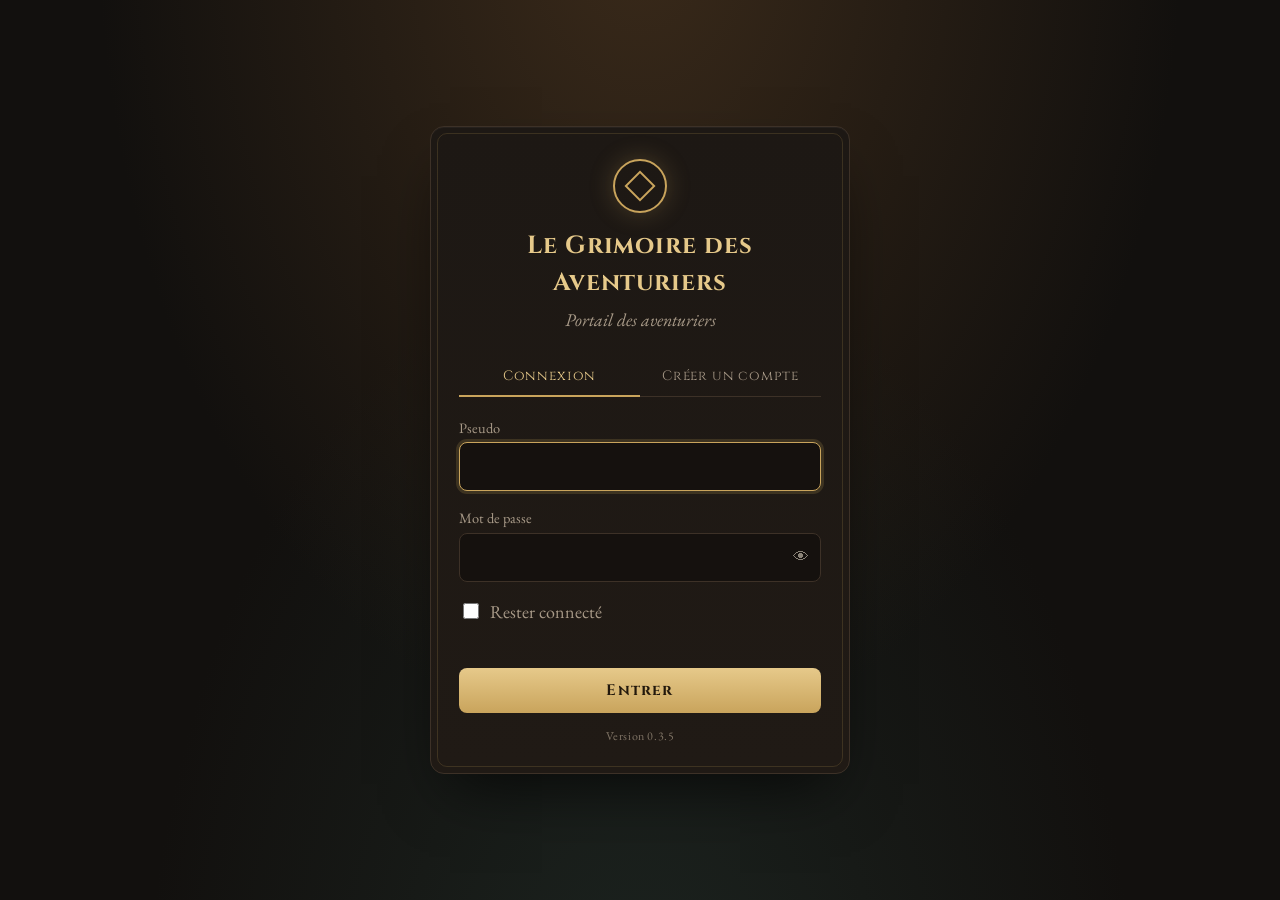
==== commit ca038374: "Version 0.3.5 : les trois jauges sur la même ligne, leurs outils dessous - Les efforts sortent de la" ====
--- a/index.html
+++ b/index.html
@@ -9,13 +9,13 @@
   <link href="https://fonts.googleapis.com/css2?family=Cinzel:wght@500;700&family=EB+Garamond:ital,wght@0,400;0,600;1,400&display=swap" rel="stylesheet">
   <!-- VERSION (?v=…) : à changer partout dans ce fichier à chaque mise à jour
        (Ctrl+H « Remplacer tout ») pour forcer les navigateurs à recharger. -->
-  <link rel="stylesheet" href="css/base.css?v=0.3.4">
-  <link rel="stylesheet" href="css/accueil.css?v=0.3.4">
-  <link rel="stylesheet" href="css/espace.css?v=0.3.4">
-  <link rel="stylesheet" href="css/jdr.css?v=0.3.4">
-  <link rel="stylesheet" href="css/donnees-rp.css?v=0.3.4">
-  <link rel="stylesheet" href="css/fiche.css?v=0.3.4">
-  <link rel="stylesheet" href="css/portrait.css?v=0.3.4">
+  <link rel="stylesheet" href="css/base.css?v=0.3.5">
+  <link rel="stylesheet" href="css/accueil.css?v=0.3.5">
+  <link rel="stylesheet" href="css/espace.css?v=0.3.5">
+  <link rel="stylesheet" href="css/jdr.css?v=0.3.5">
+  <link rel="stylesheet" href="css/donnees-rp.css?v=0.3.5">
+  <link rel="stylesheet" href="css/fiche.css?v=0.3.5">
+  <link rel="stylesheet" href="css/portrait.css?v=0.3.5">
 </head>
 <body>
   <main class="scene">
@@ -192,41 +192,41 @@
   </main>
 
   <!-- Réglages (les seuls fichiers à modifier pour configurer le site) -->
-  <script src="config.js?v=0.3.4"></script>
-  <script src="fiches.js?v=0.3.4"></script>
+  <script src="config.js?v=0.3.5"></script>
+  <script src="fiches.js?v=0.3.5"></script>
   <!-- État partagé et outils -->
-  <script src="js/etat.js?v=0.3.4"></script>
-  <script src="js/outils/dom.js?v=0.3.4"></script>
-  <script src="js/outils/chiffrement.js?v=0.3.4"></script>
-  <script src="js/outils/stockage.js?v=0.3.4"></script>
-  <script src="js/regles.js?v=0.3.4"></script>
+  <script src="js/etat.js?v=0.3.5"></script>
+  <script src="js/outils/dom.js?v=0.3.5"></script>
+  <script src="js/outils/chiffrement.js?v=0.3.5"></script>
+  <script src="js/outils/stockage.js?v=0.3.5"></script>
+  <script src="js/regles.js?v=0.3.5"></script>
   <!-- Serveur (Google Sheet via Apps Script, ou mode démo) -->
-  <script src="js/serveur/api.js?v=0.3.4"></script>
-  <script src="js/serveur/demo.js?v=0.3.4"></script>
+  <script src="js/serveur/api.js?v=0.3.5"></script>
+  <script src="js/serveur/demo.js?v=0.3.5"></script>
   <!-- Données du RP -->
-  <script src="js/donnees-rp/modele.js?v=0.3.4"></script>
-  <script src="js/donnees-rp/onglets.js?v=0.3.4"></script>
+  <script src="js/donnees-rp/modele.js?v=0.3.5"></script>
+  <script src="js/donnees-rp/onglets.js?v=0.3.5"></script>
   <!-- Vues -->
-  <script src="js/navigation.js?v=0.3.4"></script>
-  <script src="js/vues/accueil.js?v=0.3.4"></script>
-  <script src="js/vues/espace.js?v=0.3.4"></script>
-  <script src="js/vues/espace-joueur.js?v=0.3.4"></script>
-  <script src="js/vues/espace-mj.js?v=0.3.4"></script>
+  <script src="js/navigation.js?v=0.3.5"></script>
+  <script src="js/vues/accueil.js?v=0.3.5"></script>
+  <script src="js/vues/espace.js?v=0.3.5"></script>
+  <script src="js/vues/espace-joueur.js?v=0.3.5"></script>
+  <script src="js/vues/espace-mj.js?v=0.3.5"></script>
   <!-- Page d'un JDR -->
-  <script src="js/vues/jdr/page.js?v=0.3.4"></script>
-  <script src="js/vues/jdr/panneaux.js?v=0.3.4"></script>
-  <script src="js/vues/jdr/panneau-type.js?v=0.3.4"></script>
-  <script src="js/vues/jdr/panneau-donnees-rp.js?v=0.3.4"></script>
-  <script src="js/vues/jdr/panneau-persos.js?v=0.3.4"></script>
-  <script src="js/vues/jdr/panneau-ajout.js?v=0.3.4"></script>
+  <script src="js/vues/jdr/page.js?v=0.3.5"></script>
+  <script src="js/vues/jdr/panneaux.js?v=0.3.5"></script>
+  <script src="js/vues/jdr/panneau-type.js?v=0.3.5"></script>
+  <script src="js/vues/jdr/panneau-donnees-rp.js?v=0.3.5"></script>
+  <script src="js/vues/jdr/panneau-persos.js?v=0.3.5"></script>
+  <script src="js/vues/jdr/panneau-ajout.js?v=0.3.5"></script>
   <!-- Fiche d'un personnage -->
-  <script src="js/vues/fiche/ouverture.js?v=0.3.4"></script>
-  <script src="js/vues/fiche/reussite.js?v=0.3.4"></script>
-  <script src="js/vues/fiche/sauvegarde.js?v=0.3.4"></script>
-  <script src="js/vues/fiche/echanges.js?v=0.3.4"></script>
-  <script src="js/vues/fiche/actualisation.js?v=0.3.4"></script>
-  <script src="js/vues/fiche/portrait.js?v=0.3.4"></script>
+  <script src="js/vues/fiche/ouverture.js?v=0.3.5"></script>
+  <script src="js/vues/fiche/reussite.js?v=0.3.5"></script>
+  <script src="js/vues/fiche/sauvegarde.js?v=0.3.5"></script>
+  <script src="js/vues/fiche/echanges.js?v=0.3.5"></script>
+  <script src="js/vues/fiche/actualisation.js?v=0.3.5"></script>
+  <script src="js/vues/fiche/portrait.js?v=0.3.5"></script>
   <!-- Démarrage : toujours en dernier -->
-  <script src="js/demarrage.js?v=0.3.4"></script>
+  <script src="js/demarrage.js?v=0.3.5"></script>
 </body>
 </html>
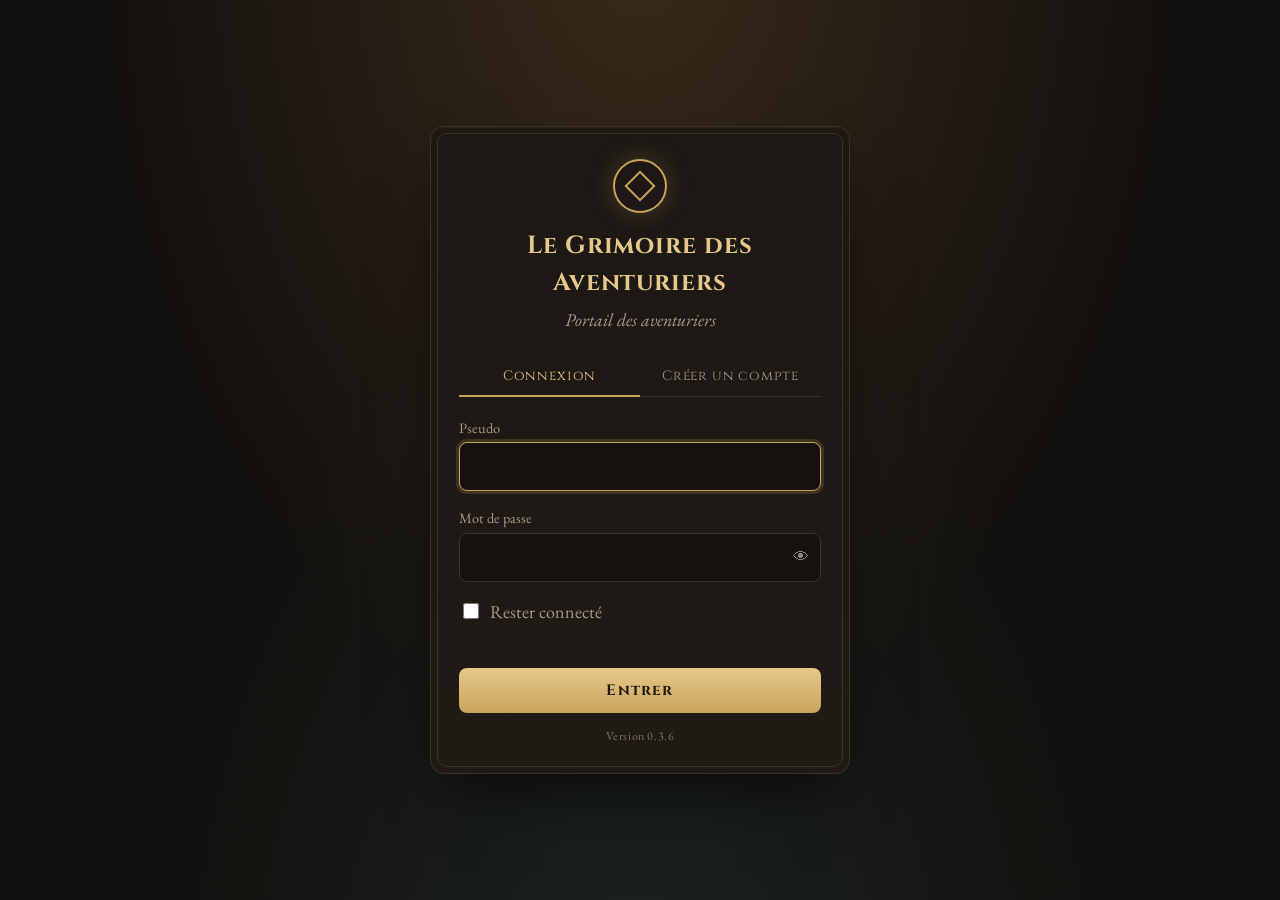
==== commit 5bb61e46: "Version 0.3.6 : la Défense dans la colonne de gauche, avant les Blessures graves - Protection, Prote" ====
--- a/index.html
+++ b/index.html
@@ -9,13 +9,13 @@
   <link href="https://fonts.googleapis.com/css2?family=Cinzel:wght@500;700&family=EB+Garamond:ital,wght@0,400;0,600;1,400&display=swap" rel="stylesheet">
   <!-- VERSION (?v=…) : à changer partout dans ce fichier à chaque mise à jour
        (Ctrl+H « Remplacer tout ») pour forcer les navigateurs à recharger. -->
-  <link rel="stylesheet" href="css/base.css?v=0.3.5">
-  <link rel="stylesheet" href="css/accueil.css?v=0.3.5">
-  <link rel="stylesheet" href="css/espace.css?v=0.3.5">
-  <link rel="stylesheet" href="css/jdr.css?v=0.3.5">
-  <link rel="stylesheet" href="css/donnees-rp.css?v=0.3.5">
-  <link rel="stylesheet" href="css/fiche.css?v=0.3.5">
-  <link rel="stylesheet" href="css/portrait.css?v=0.3.5">
+  <link rel="stylesheet" href="css/base.css?v=0.3.6">
+  <link rel="stylesheet" href="css/accueil.css?v=0.3.6">
+  <link rel="stylesheet" href="css/espace.css?v=0.3.6">
+  <link rel="stylesheet" href="css/jdr.css?v=0.3.6">
+  <link rel="stylesheet" href="css/donnees-rp.css?v=0.3.6">
+  <link rel="stylesheet" href="css/fiche.css?v=0.3.6">
+  <link rel="stylesheet" href="css/portrait.css?v=0.3.6">
 </head>
 <body>
   <main class="scene">
@@ -192,41 +192,41 @@
   </main>
 
   <!-- Réglages (les seuls fichiers à modifier pour configurer le site) -->
-  <script src="config.js?v=0.3.5"></script>
-  <script src="fiches.js?v=0.3.5"></script>
+  <script src="config.js?v=0.3.6"></script>
+  <script src="fiches.js?v=0.3.6"></script>
   <!-- État partagé et outils -->
-  <script src="js/etat.js?v=0.3.5"></script>
-  <script src="js/outils/dom.js?v=0.3.5"></script>
-  <script src="js/outils/chiffrement.js?v=0.3.5"></script>
-  <script src="js/outils/stockage.js?v=0.3.5"></script>
-  <script src="js/regles.js?v=0.3.5"></script>
+  <script src="js/etat.js?v=0.3.6"></script>
+  <script src="js/outils/dom.js?v=0.3.6"></script>
+  <script src="js/outils/chiffrement.js?v=0.3.6"></script>
+  <script src="js/outils/stockage.js?v=0.3.6"></script>
+  <script src="js/regles.js?v=0.3.6"></script>
   <!-- Serveur (Google Sheet via Apps Script, ou mode démo) -->
-  <script src="js/serveur/api.js?v=0.3.5"></script>
-  <script src="js/serveur/demo.js?v=0.3.5"></script>
+  <script src="js/serveur/api.js?v=0.3.6"></script>
+  <script src="js/serveur/demo.js?v=0.3.6"></script>
   <!-- Données du RP -->
-  <script src="js/donnees-rp/modele.js?v=0.3.5"></script>
-  <script src="js/donnees-rp/onglets.js?v=0.3.5"></script>
+  <script src="js/donnees-rp/modele.js?v=0.3.6"></script>
+  <script src="js/donnees-rp/onglets.js?v=0.3.6"></script>
   <!-- Vues -->
-  <script src="js/navigation.js?v=0.3.5"></script>
-  <script src="js/vues/accueil.js?v=0.3.5"></script>
-  <script src="js/vues/espace.js?v=0.3.5"></script>
-  <script src="js/vues/espace-joueur.js?v=0.3.5"></script>
-  <script src="js/vues/espace-mj.js?v=0.3.5"></script>
+  <script src="js/navigation.js?v=0.3.6"></script>
+  <script src="js/vues/accueil.js?v=0.3.6"></script>
+  <script src="js/vues/espace.js?v=0.3.6"></script>
+  <script src="js/vues/espace-joueur.js?v=0.3.6"></script>
+  <script src="js/vues/espace-mj.js?v=0.3.6"></script>
   <!-- Page d'un JDR -->
-  <script src="js/vues/jdr/page.js?v=0.3.5"></script>
-  <script src="js/vues/jdr/panneaux.js?v=0.3.5"></script>
-  <script src="js/vues/jdr/panneau-type.js?v=0.3.5"></script>
-  <script src="js/vues/jdr/panneau-donnees-rp.js?v=0.3.5"></script>
-  <script src="js/vues/jdr/panneau-persos.js?v=0.3.5"></script>
-  <script src="js/vues/jdr/panneau-ajout.js?v=0.3.5"></script>
+  <script src="js/vues/jdr/page.js?v=0.3.6"></script>
+  <script src="js/vues/jdr/panneaux.js?v=0.3.6"></script>
+  <script src="js/vues/jdr/panneau-type.js?v=0.3.6"></script>
+  <script src="js/vues/jdr/panneau-donnees-rp.js?v=0.3.6"></script>
+  <script src="js/vues/jdr/panneau-persos.js?v=0.3.6"></script>
+  <script src="js/vues/jdr/panneau-ajout.js?v=0.3.6"></script>
   <!-- Fiche d'un personnage -->
-  <script src="js/vues/fiche/ouverture.js?v=0.3.5"></script>
-  <script src="js/vues/fiche/reussite.js?v=0.3.5"></script>
-  <script src="js/vues/fiche/sauvegarde.js?v=0.3.5"></script>
-  <script src="js/vues/fiche/echanges.js?v=0.3.5"></script>
-  <script src="js/vues/fiche/actualisation.js?v=0.3.5"></script>
-  <script src="js/vues/fiche/portrait.js?v=0.3.5"></script>
+  <script src="js/vues/fiche/ouverture.js?v=0.3.6"></script>
+  <script src="js/vues/fiche/reussite.js?v=0.3.6"></script>
+  <script src="js/vues/fiche/sauvegarde.js?v=0.3.6"></script>
+  <script src="js/vues/fiche/echanges.js?v=0.3.6"></script>
+  <script src="js/vues/fiche/actualisation.js?v=0.3.6"></script>
+  <script src="js/vues/fiche/portrait.js?v=0.3.6"></script>
   <!-- Démarrage : toujours en dernier -->
-  <script src="js/demarrage.js?v=0.3.5"></script>
+  <script src="js/demarrage.js?v=0.3.6"></script>
 </body>
 </html>
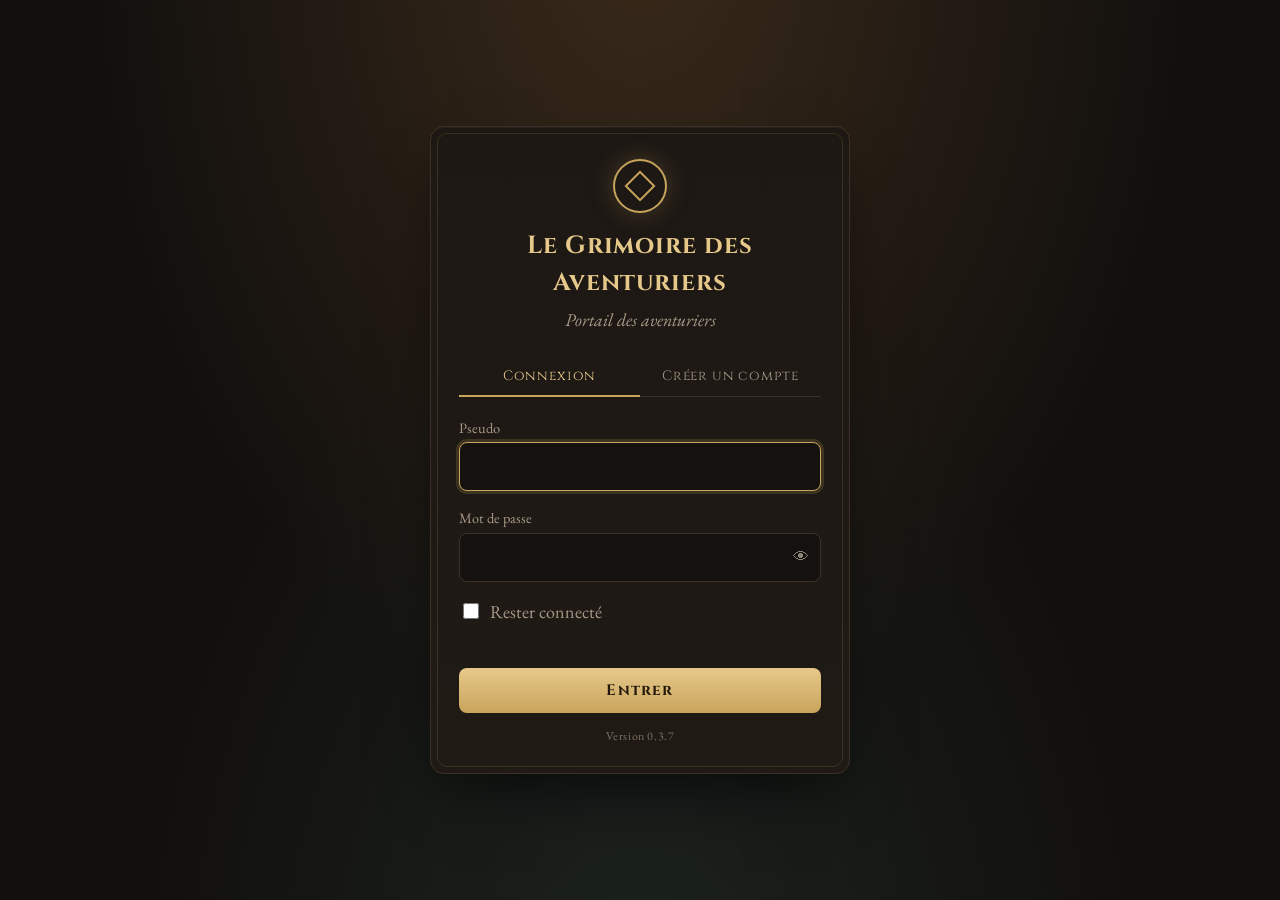
==== commit 1fbba936: "Version 0.3.7 : nouvel ordre du centre de la fiche Compétences, Armes, Armure (les sets d'armure qui" ====
--- a/index.html
+++ b/index.html
@@ -9,13 +9,13 @@
   <link href="https://fonts.googleapis.com/css2?family=Cinzel:wght@500;700&family=EB+Garamond:ital,wght@0,400;0,600;1,400&display=swap" rel="stylesheet">
   <!-- VERSION (?v=…) : à changer partout dans ce fichier à chaque mise à jour
        (Ctrl+H « Remplacer tout ») pour forcer les navigateurs à recharger. -->
-  <link rel="stylesheet" href="css/base.css?v=0.3.6">
-  <link rel="stylesheet" href="css/accueil.css?v=0.3.6">
-  <link rel="stylesheet" href="css/espace.css?v=0.3.6">
-  <link rel="stylesheet" href="css/jdr.css?v=0.3.6">
-  <link rel="stylesheet" href="css/donnees-rp.css?v=0.3.6">
-  <link rel="stylesheet" href="css/fiche.css?v=0.3.6">
-  <link rel="stylesheet" href="css/portrait.css?v=0.3.6">
+  <link rel="stylesheet" href="css/base.css?v=0.3.7">
+  <link rel="stylesheet" href="css/accueil.css?v=0.3.7">
+  <link rel="stylesheet" href="css/espace.css?v=0.3.7">
+  <link rel="stylesheet" href="css/jdr.css?v=0.3.7">
+  <link rel="stylesheet" href="css/donnees-rp.css?v=0.3.7">
+  <link rel="stylesheet" href="css/fiche.css?v=0.3.7">
+  <link rel="stylesheet" href="css/portrait.css?v=0.3.7">
 </head>
 <body>
   <main class="scene">
@@ -192,41 +192,41 @@
   </main>
 
   <!-- Réglages (les seuls fichiers à modifier pour configurer le site) -->
-  <script src="config.js?v=0.3.6"></script>
-  <script src="fiches.js?v=0.3.6"></script>
+  <script src="config.js?v=0.3.7"></script>
+  <script src="fiches.js?v=0.3.7"></script>
   <!-- État partagé et outils -->
-  <script src="js/etat.js?v=0.3.6"></script>
-  <script src="js/outils/dom.js?v=0.3.6"></script>
-  <script src="js/outils/chiffrement.js?v=0.3.6"></script>
-  <script src="js/outils/stockage.js?v=0.3.6"></script>
-  <script src="js/regles.js?v=0.3.6"></script>
+  <script src="js/etat.js?v=0.3.7"></script>
+  <script src="js/outils/dom.js?v=0.3.7"></script>
+  <script src="js/outils/chiffrement.js?v=0.3.7"></script>
+  <script src="js/outils/stockage.js?v=0.3.7"></script>
+  <script src="js/regles.js?v=0.3.7"></script>
   <!-- Serveur (Google Sheet via Apps Script, ou mode démo) -->
-  <script src="js/serveur/api.js?v=0.3.6"></script>
-  <script src="js/serveur/demo.js?v=0.3.6"></script>
+  <script src="js/serveur/api.js?v=0.3.7"></script>
+  <script src="js/serveur/demo.js?v=0.3.7"></script>
   <!-- Données du RP -->
-  <script src="js/donnees-rp/modele.js?v=0.3.6"></script>
-  <script src="js/donnees-rp/onglets.js?v=0.3.6"></script>
+  <script src="js/donnees-rp/modele.js?v=0.3.7"></script>
+  <script src="js/donnees-rp/onglets.js?v=0.3.7"></script>
   <!-- Vues -->
-  <script src="js/navigation.js?v=0.3.6"></script>
-  <script src="js/vues/accueil.js?v=0.3.6"></script>
-  <script src="js/vues/espace.js?v=0.3.6"></script>
-  <script src="js/vues/espace-joueur.js?v=0.3.6"></script>
-  <script src="js/vues/espace-mj.js?v=0.3.6"></script>
+  <script src="js/navigation.js?v=0.3.7"></script>
+  <script src="js/vues/accueil.js?v=0.3.7"></script>
+  <script src="js/vues/espace.js?v=0.3.7"></script>
+  <script src="js/vues/espace-joueur.js?v=0.3.7"></script>
+  <script src="js/vues/espace-mj.js?v=0.3.7"></script>
   <!-- Page d'un JDR -->
-  <script src="js/vues/jdr/page.js?v=0.3.6"></script>
-  <script src="js/vues/jdr/panneaux.js?v=0.3.6"></script>
-  <script src="js/vues/jdr/panneau-type.js?v=0.3.6"></script>
-  <script src="js/vues/jdr/panneau-donnees-rp.js?v=0.3.6"></script>
-  <script src="js/vues/jdr/panneau-persos.js?v=0.3.6"></script>
-  <script src="js/vues/jdr/panneau-ajout.js?v=0.3.6"></script>
+  <script src="js/vues/jdr/page.js?v=0.3.7"></script>
+  <script src="js/vues/jdr/panneaux.js?v=0.3.7"></script>
+  <script src="js/vues/jdr/panneau-type.js?v=0.3.7"></script>
+  <script src="js/vues/jdr/panneau-donnees-rp.js?v=0.3.7"></script>
+  <script src="js/vues/jdr/panneau-persos.js?v=0.3.7"></script>
+  <script src="js/vues/jdr/panneau-ajout.js?v=0.3.7"></script>
   <!-- Fiche d'un personnage -->
-  <script src="js/vues/fiche/ouverture.js?v=0.3.6"></script>
-  <script src="js/vues/fiche/reussite.js?v=0.3.6"></script>
-  <script src="js/vues/fiche/sauvegarde.js?v=0.3.6"></script>
-  <script src="js/vues/fiche/echanges.js?v=0.3.6"></script>
-  <script src="js/vues/fiche/actualisation.js?v=0.3.6"></script>
-  <script src="js/vues/fiche/portrait.js?v=0.3.6"></script>
+  <script src="js/vues/fiche/ouverture.js?v=0.3.7"></script>
+  <script src="js/vues/fiche/reussite.js?v=0.3.7"></script>
+  <script src="js/vues/fiche/sauvegarde.js?v=0.3.7"></script>
+  <script src="js/vues/fiche/echanges.js?v=0.3.7"></script>
+  <script src="js/vues/fiche/actualisation.js?v=0.3.7"></script>
+  <script src="js/vues/fiche/portrait.js?v=0.3.7"></script>
   <!-- Démarrage : toujours en dernier -->
-  <script src="js/demarrage.js?v=0.3.6"></script>
+  <script src="js/demarrage.js?v=0.3.7"></script>
 </body>
 </html>
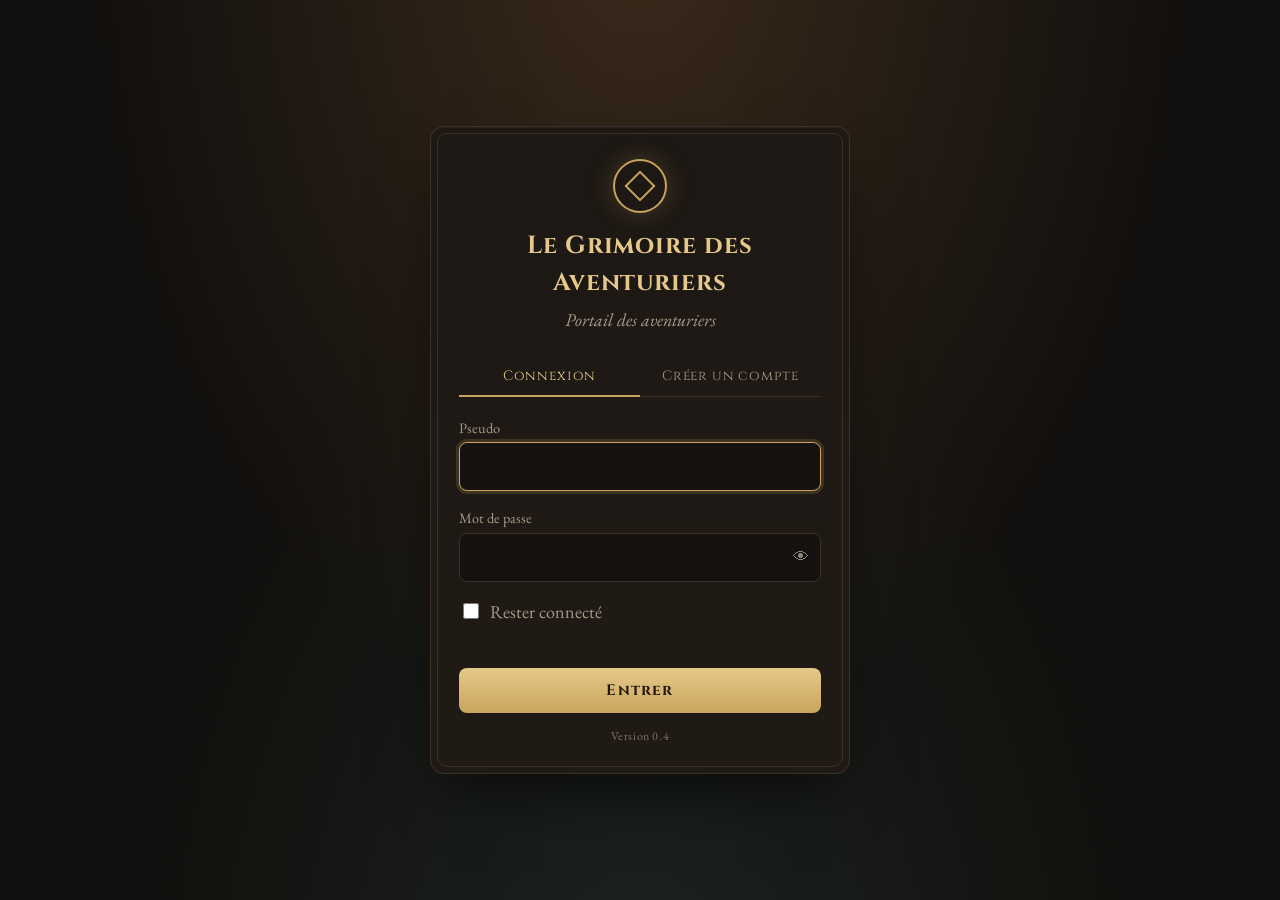
==== commit a9536288: "Version 0.4 : les armures deviennent des objets uniques du JDR - Apps Script : Objets.gs (onglet « O" ====
--- a/index.html
+++ b/index.html
@@ -9,13 +9,13 @@
   <link href="https://fonts.googleapis.com/css2?family=Cinzel:wght@500;700&family=EB+Garamond:ital,wght@0,400;0,600;1,400&display=swap" rel="stylesheet">
   <!-- VERSION (?v=…) : à changer partout dans ce fichier à chaque mise à jour
        (Ctrl+H « Remplacer tout ») pour forcer les navigateurs à recharger. -->
-  <link rel="stylesheet" href="css/base.css?v=0.3.7">
-  <link rel="stylesheet" href="css/accueil.css?v=0.3.7">
-  <link rel="stylesheet" href="css/espace.css?v=0.3.7">
-  <link rel="stylesheet" href="css/jdr.css?v=0.3.7">
-  <link rel="stylesheet" href="css/donnees-rp.css?v=0.3.7">
-  <link rel="stylesheet" href="css/fiche.css?v=0.3.7">
-  <link rel="stylesheet" href="css/portrait.css?v=0.3.7">
+  <link rel="stylesheet" href="css/base.css?v=0.4">
+  <link rel="stylesheet" href="css/accueil.css?v=0.4">
+  <link rel="stylesheet" href="css/espace.css?v=0.4">
+  <link rel="stylesheet" href="css/jdr.css?v=0.4">
+  <link rel="stylesheet" href="css/donnees-rp.css?v=0.4">
+  <link rel="stylesheet" href="css/fiche.css?v=0.4">
+  <link rel="stylesheet" href="css/portrait.css?v=0.4">
 </head>
 <body>
   <main class="scene">
@@ -157,6 +157,9 @@
         <button type="button" class="tuile" data-panneau="rp" aria-expanded="false">
           <strong>Données du RP</strong><small id="info-rp">Métaux, raretés, armes, armures</small>
         </button>
+        <button type="button" class="tuile" data-panneau="objets" aria-expanded="false">
+          <strong>Objets uniques</strong><small id="info-objets">Armures, chacune avec son usure</small>
+        </button>
         <button type="button" class="tuile" data-panneau="persos" aria-expanded="false">
           <strong>Voir les personnages</strong><small id="info-persos">—</small>
         </button>
@@ -192,41 +195,42 @@
   </main>
 
   <!-- Réglages (les seuls fichiers à modifier pour configurer le site) -->
-  <script src="config.js?v=0.3.7"></script>
-  <script src="fiches.js?v=0.3.7"></script>
+  <script src="config.js?v=0.4"></script>
+  <script src="fiches.js?v=0.4"></script>
   <!-- État partagé et outils -->
-  <script src="js/etat.js?v=0.3.7"></script>
-  <script src="js/outils/dom.js?v=0.3.7"></script>
-  <script src="js/outils/chiffrement.js?v=0.3.7"></script>
-  <script src="js/outils/stockage.js?v=0.3.7"></script>
-  <script src="js/regles.js?v=0.3.7"></script>
+  <script src="js/etat.js?v=0.4"></script>
+  <script src="js/outils/dom.js?v=0.4"></script>
+  <script src="js/outils/chiffrement.js?v=0.4"></script>
+  <script src="js/outils/stockage.js?v=0.4"></script>
+  <script src="js/regles.js?v=0.4"></script>
   <!-- Serveur (Google Sheet via Apps Script, ou mode démo) -->
-  <script src="js/serveur/api.js?v=0.3.7"></script>
-  <script src="js/serveur/demo.js?v=0.3.7"></script>
+  <script src="js/serveur/api.js?v=0.4"></script>
+  <script src="js/serveur/demo.js?v=0.4"></script>
   <!-- Données du RP -->
-  <script src="js/donnees-rp/modele.js?v=0.3.7"></script>
-  <script src="js/donnees-rp/onglets.js?v=0.3.7"></script>
+  <script src="js/donnees-rp/modele.js?v=0.4"></script>
+  <script src="js/donnees-rp/onglets.js?v=0.4"></script>
   <!-- Vues -->
-  <script src="js/navigation.js?v=0.3.7"></script>
-  <script src="js/vues/accueil.js?v=0.3.7"></script>
-  <script src="js/vues/espace.js?v=0.3.7"></script>
-  <script src="js/vues/espace-joueur.js?v=0.3.7"></script>
-  <script src="js/vues/espace-mj.js?v=0.3.7"></script>
+  <script src="js/navigation.js?v=0.4"></script>
+  <script src="js/vues/accueil.js?v=0.4"></script>
+  <script src="js/vues/espace.js?v=0.4"></script>
+  <script src="js/vues/espace-joueur.js?v=0.4"></script>
+  <script src="js/vues/espace-mj.js?v=0.4"></script>
   <!-- Page d'un JDR -->
-  <script src="js/vues/jdr/page.js?v=0.3.7"></script>
-  <script src="js/vues/jdr/panneaux.js?v=0.3.7"></script>
-  <script src="js/vues/jdr/panneau-type.js?v=0.3.7"></script>
-  <script src="js/vues/jdr/panneau-donnees-rp.js?v=0.3.7"></script>
-  <script src="js/vues/jdr/panneau-persos.js?v=0.3.7"></script>
-  <script src="js/vues/jdr/panneau-ajout.js?v=0.3.7"></script>
+  <script src="js/vues/jdr/page.js?v=0.4"></script>
+  <script src="js/vues/jdr/panneaux.js?v=0.4"></script>
+  <script src="js/vues/jdr/panneau-type.js?v=0.4"></script>
+  <script src="js/vues/jdr/panneau-donnees-rp.js?v=0.4"></script>
+  <script src="js/vues/jdr/panneau-persos.js?v=0.4"></script>
+  <script src="js/vues/jdr/panneau-ajout.js?v=0.4"></script>
+  <script src="js/vues/jdr/panneau-objets.js?v=0.4"></script>
   <!-- Fiche d'un personnage -->
-  <script src="js/vues/fiche/ouverture.js?v=0.3.7"></script>
-  <script src="js/vues/fiche/reussite.js?v=0.3.7"></script>
-  <script src="js/vues/fiche/sauvegarde.js?v=0.3.7"></script>
-  <script src="js/vues/fiche/echanges.js?v=0.3.7"></script>
-  <script src="js/vues/fiche/actualisation.js?v=0.3.7"></script>
-  <script src="js/vues/fiche/portrait.js?v=0.3.7"></script>
+  <script src="js/vues/fiche/ouverture.js?v=0.4"></script>
+  <script src="js/vues/fiche/reussite.js?v=0.4"></script>
+  <script src="js/vues/fiche/sauvegarde.js?v=0.4"></script>
+  <script src="js/vues/fiche/echanges.js?v=0.4"></script>
+  <script src="js/vues/fiche/actualisation.js?v=0.4"></script>
+  <script src="js/vues/fiche/portrait.js?v=0.4"></script>
   <!-- Démarrage : toujours en dernier -->
-  <script src="js/demarrage.js?v=0.3.7"></script>
+  <script src="js/demarrage.js?v=0.4"></script>
 </body>
 </html>
--- a/css/jdr.css
+++ b/css/jdr.css
@@ -115,3 +115,26 @@
 }
 .bouton-fiche:hover { background: rgba(201,164,92,.12); }
 .perso small.vierge { font-style: italic; opacity: .8; }
+
+/* Objets uniques (panneau du MJ) */
+.objets-entete { display: flex; flex-wrap: wrap; align-items: center; justify-content: space-between; gap: 8px 14px; margin-bottom: 12px; }
+.objets-entete p { margin: 0; flex: 1 1 260px; font-size: .92rem; }
+.liste-objets { list-style: none; margin: 0; padding: 0; display: grid; gap: 8px; }
+.objet-ligne {
+  display: flex; align-items: flex-start; justify-content: space-between; gap: 12px;
+  border: 1px solid var(--bord); border-radius: 8px; padding: 10px 12px;
+}
+.objet-ligne.en-edition { border-color: var(--or); }
+.objet-txt { min-width: 0; display: grid; gap: 2px; }
+.objet-txt strong { overflow-wrap: anywhere; }
+.objet-txt small { color: var(--doux); }
+.objet-txt small b { color: var(--texte); font-weight: 600; }
+.objet-txt small b.abime { color: var(--erreur); }
+.objet-txt small.sans-porteur { font-style: italic; }
+.objet-txt p { margin: 2px 0 0; color: var(--doux); font-size: .92rem; white-space: pre-line; overflow-wrap: anywhere; }
+.objet-actions { display: flex; flex-wrap: wrap; justify-content: flex-end; gap: 6px; flex-shrink: 0; }
+.form-objet { border: 1px solid var(--or); border-radius: 10px; padding: 14px; margin-bottom: 14px; }
+.form-objet h3 { font-family: "Cinzel", serif; font-size: .9rem; letter-spacing: .05em; color: var(--or-clair); margin: 0 0 12px; }
+.form-objet select, .form-objet input, .form-objet textarea { width: 100%; }
+.grille-objet { display: grid; grid-template-columns: repeat(3, minmax(0, 1fr)); gap: 0 12px; }
+@media (max-width: 520px) { .grille-objet { grid-template-columns: 1fr; } .objet-ligne { flex-direction: column; } .objet-actions { justify-content: flex-start; } }
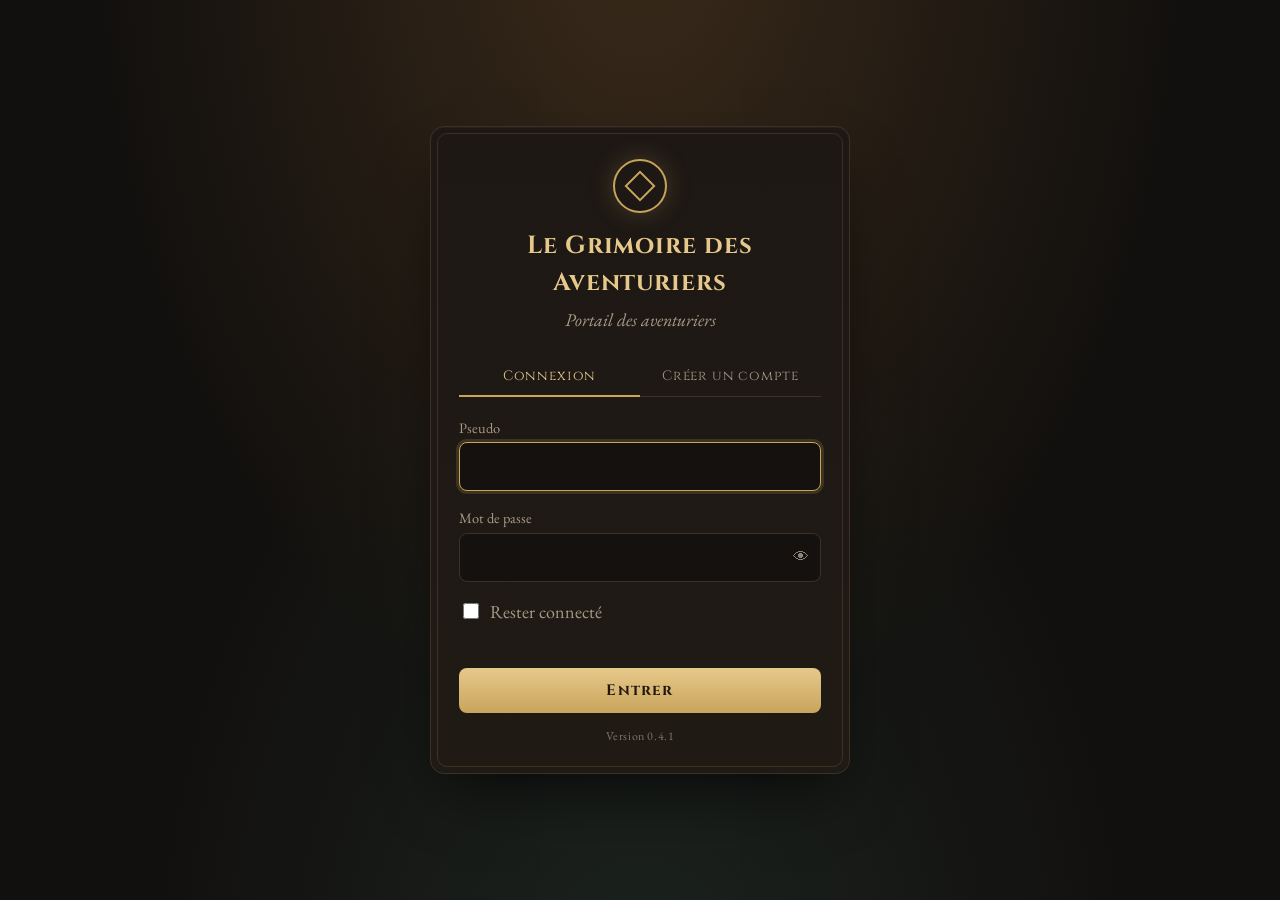
==== commit 9c59cc1a: "Version 0.4.1 : interrupteur « Cercle de complexité » dans le bloc Sort Sur on, le sort coûte 100 de" ====
--- a/index.html
+++ b/index.html
@@ -9,13 +9,13 @@
   <link href="https://fonts.googleapis.com/css2?family=Cinzel:wght@500;700&family=EB+Garamond:ital,wght@0,400;0,600;1,400&display=swap" rel="stylesheet">
   <!-- VERSION (?v=…) : à changer partout dans ce fichier à chaque mise à jour
        (Ctrl+H « Remplacer tout ») pour forcer les navigateurs à recharger. -->
-  <link rel="stylesheet" href="css/base.css?v=0.4">
-  <link rel="stylesheet" href="css/accueil.css?v=0.4">
-  <link rel="stylesheet" href="css/espace.css?v=0.4">
-  <link rel="stylesheet" href="css/jdr.css?v=0.4">
-  <link rel="stylesheet" href="css/donnees-rp.css?v=0.4">
-  <link rel="stylesheet" href="css/fiche.css?v=0.4">
-  <link rel="stylesheet" href="css/portrait.css?v=0.4">
+  <link rel="stylesheet" href="css/base.css?v=0.4.1">
+  <link rel="stylesheet" href="css/accueil.css?v=0.4.1">
+  <link rel="stylesheet" href="css/espace.css?v=0.4.1">
+  <link rel="stylesheet" href="css/jdr.css?v=0.4.1">
+  <link rel="stylesheet" href="css/donnees-rp.css?v=0.4.1">
+  <link rel="stylesheet" href="css/fiche.css?v=0.4.1">
+  <link rel="stylesheet" href="css/portrait.css?v=0.4.1">
 </head>
 <body>
   <main class="scene">
@@ -155,10 +155,10 @@
           <strong>Type de fiche perso</strong><small id="info-type">—</small>
         </button>
         <button type="button" class="tuile" data-panneau="rp" aria-expanded="false">
-          <strong>Données du RP</strong><small id="info-rp">Métaux, raretés, armes, armures</small>
+          <strong>Données du RP</strong><small id="info-rp">Métaux, raretés, types d'armure</small>
         </button>
         <button type="button" class="tuile" data-panneau="objets" aria-expanded="false">
-          <strong>Objets uniques</strong><small id="info-objets">Armures, chacune avec son usure</small>
+          <strong>Objets uniques</strong><small id="info-objets">Armures et armes, chacune avec son état</small>
         </button>
         <button type="button" class="tuile" data-panneau="persos" aria-expanded="false">
           <strong>Voir les personnages</strong><small id="info-persos">—</small>
@@ -195,42 +195,42 @@
   </main>
 
   <!-- Réglages (les seuls fichiers à modifier pour configurer le site) -->
-  <script src="config.js?v=0.4"></script>
-  <script src="fiches.js?v=0.4"></script>
+  <script src="config.js?v=0.4.1"></script>
+  <script src="fiches.js?v=0.4.1"></script>
   <!-- État partagé et outils -->
-  <script src="js/etat.js?v=0.4"></script>
-  <script src="js/outils/dom.js?v=0.4"></script>
-  <script src="js/outils/chiffrement.js?v=0.4"></script>
-  <script src="js/outils/stockage.js?v=0.4"></script>
-  <script src="js/regles.js?v=0.4"></script>
+  <script src="js/etat.js?v=0.4.1"></script>
+  <script src="js/outils/dom.js?v=0.4.1"></script>
+  <script src="js/outils/chiffrement.js?v=0.4.1"></script>
+  <script src="js/outils/stockage.js?v=0.4.1"></script>
+  <script src="js/regles.js?v=0.4.1"></script>
   <!-- Serveur (Google Sheet via Apps Script, ou mode démo) -->
-  <script src="js/serveur/api.js?v=0.4"></script>
-  <script src="js/serveur/demo.js?v=0.4"></script>
+  <script src="js/serveur/api.js?v=0.4.1"></script>
+  <script src="js/serveur/demo.js?v=0.4.1"></script>
   <!-- Données du RP -->
-  <script src="js/donnees-rp/modele.js?v=0.4"></script>
-  <script src="js/donnees-rp/onglets.js?v=0.4"></script>
+  <script src="js/donnees-rp/modele.js?v=0.4.1"></script>
+  <script src="js/donnees-rp/onglets.js?v=0.4.1"></script>
   <!-- Vues -->
-  <script src="js/navigation.js?v=0.4"></script>
-  <script src="js/vues/accueil.js?v=0.4"></script>
-  <script src="js/vues/espace.js?v=0.4"></script>
-  <script src="js/vues/espace-joueur.js?v=0.4"></script>
-  <script src="js/vues/espace-mj.js?v=0.4"></script>
+  <script src="js/navigation.js?v=0.4.1"></script>
+  <script src="js/vues/accueil.js?v=0.4.1"></script>
+  <script src="js/vues/espace.js?v=0.4.1"></script>
+  <script src="js/vues/espace-joueur.js?v=0.4.1"></script>
+  <script src="js/vues/espace-mj.js?v=0.4.1"></script>
   <!-- Page d'un JDR -->
-  <script src="js/vues/jdr/page.js?v=0.4"></script>
-  <script src="js/vues/jdr/panneaux.js?v=0.4"></script>
-  <script src="js/vues/jdr/panneau-type.js?v=0.4"></script>
-  <script src="js/vues/jdr/panneau-donnees-rp.js?v=0.4"></script>
-  <script src="js/vues/jdr/panneau-persos.js?v=0.4"></script>
-  <script src="js/vues/jdr/panneau-ajout.js?v=0.4"></script>
-  <script src="js/vues/jdr/panneau-objets.js?v=0.4"></script>
+  <script src="js/vues/jdr/page.js?v=0.4.1"></script>
+  <script src="js/vues/jdr/panneaux.js?v=0.4.1"></script>
+  <script src="js/vues/jdr/panneau-type.js?v=0.4.1"></script>
+  <script src="js/vues/jdr/panneau-donnees-rp.js?v=0.4.1"></script>
+  <script src="js/vues/jdr/panneau-persos.js?v=0.4.1"></script>
+  <script src="js/vues/jdr/panneau-ajout.js?v=0.4.1"></script>
+  <script src="js/vues/jdr/panneau-objets.js?v=0.4.1"></script>
   <!-- Fiche d'un personnage -->
-  <script src="js/vues/fiche/ouverture.js?v=0.4"></script>
-  <script src="js/vues/fiche/reussite.js?v=0.4"></script>
-  <script src="js/vues/fiche/sauvegarde.js?v=0.4"></script>
-  <script src="js/vues/fiche/echanges.js?v=0.4"></script>
-  <script src="js/vues/fiche/actualisation.js?v=0.4"></script>
-  <script src="js/vues/fiche/portrait.js?v=0.4"></script>
+  <script src="js/vues/fiche/ouverture.js?v=0.4.1"></script>
+  <script src="js/vues/fiche/reussite.js?v=0.4.1"></script>
+  <script src="js/vues/fiche/sauvegarde.js?v=0.4.1"></script>
+  <script src="js/vues/fiche/echanges.js?v=0.4.1"></script>
+  <script src="js/vues/fiche/actualisation.js?v=0.4.1"></script>
+  <script src="js/vues/fiche/portrait.js?v=0.4.1"></script>
   <!-- Démarrage : toujours en dernier -->
-  <script src="js/demarrage.js?v=0.4"></script>
+  <script src="js/demarrage.js?v=0.4.1"></script>
 </body>
 </html>
--- a/css/jdr.css
+++ b/css/jdr.css
@@ -138,3 +138,14 @@
 .form-objet select, .form-objet input, .form-objet textarea { width: 100%; }
 .grille-objet { display: grid; grid-template-columns: repeat(3, minmax(0, 1fr)); gap: 0 12px; }
 @media (max-width: 520px) { .grille-objet { grid-template-columns: 1fr; } .objet-ligne { flex-direction: column; } .objet-actions { justify-content: flex-start; } }
+
+/* Objets uniques : armures et armes */
+.boutons-objets { display: flex; flex-wrap: wrap; gap: 6px; }
+.groupe-objets + .groupe-objets { margin-top: 16px; }
+.titre-objets { font-family: "Cinzel", serif; font-size: .85rem; letter-spacing: .06em; color: var(--doux); margin: 0 0 8px; }
+.form-objet .case-rp input { width: 16px; }
+.form-objet .grille-pieces { margin-bottom: 10px; }
+.form-objet .case-objet { align-self: end; padding-bottom: 10px; }
+.form-objet .forme-rp { margin: 4px 0 12px; }
+.calcul-armure { margin: 0 0 12px; font-size: .92rem; color: var(--or-clair); }
+.calcul-armure b { font-size: 1.05rem; }
